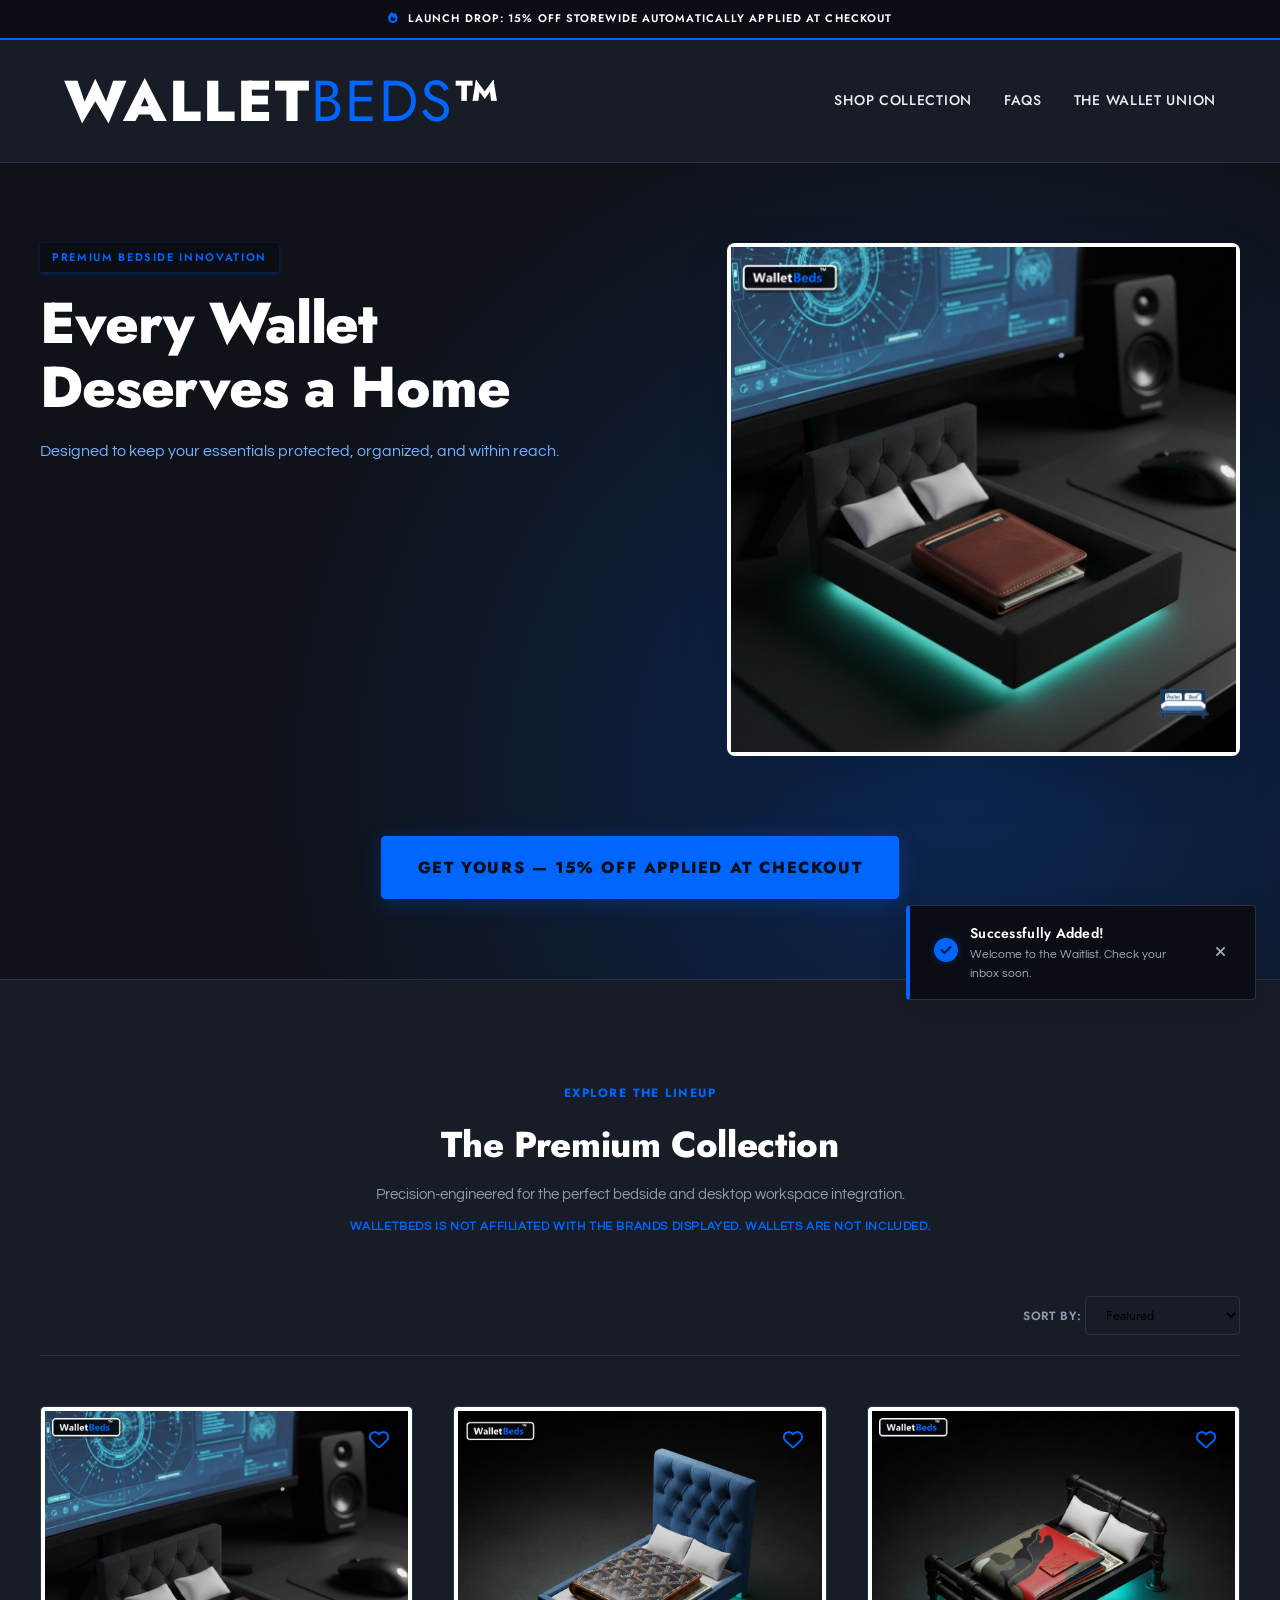
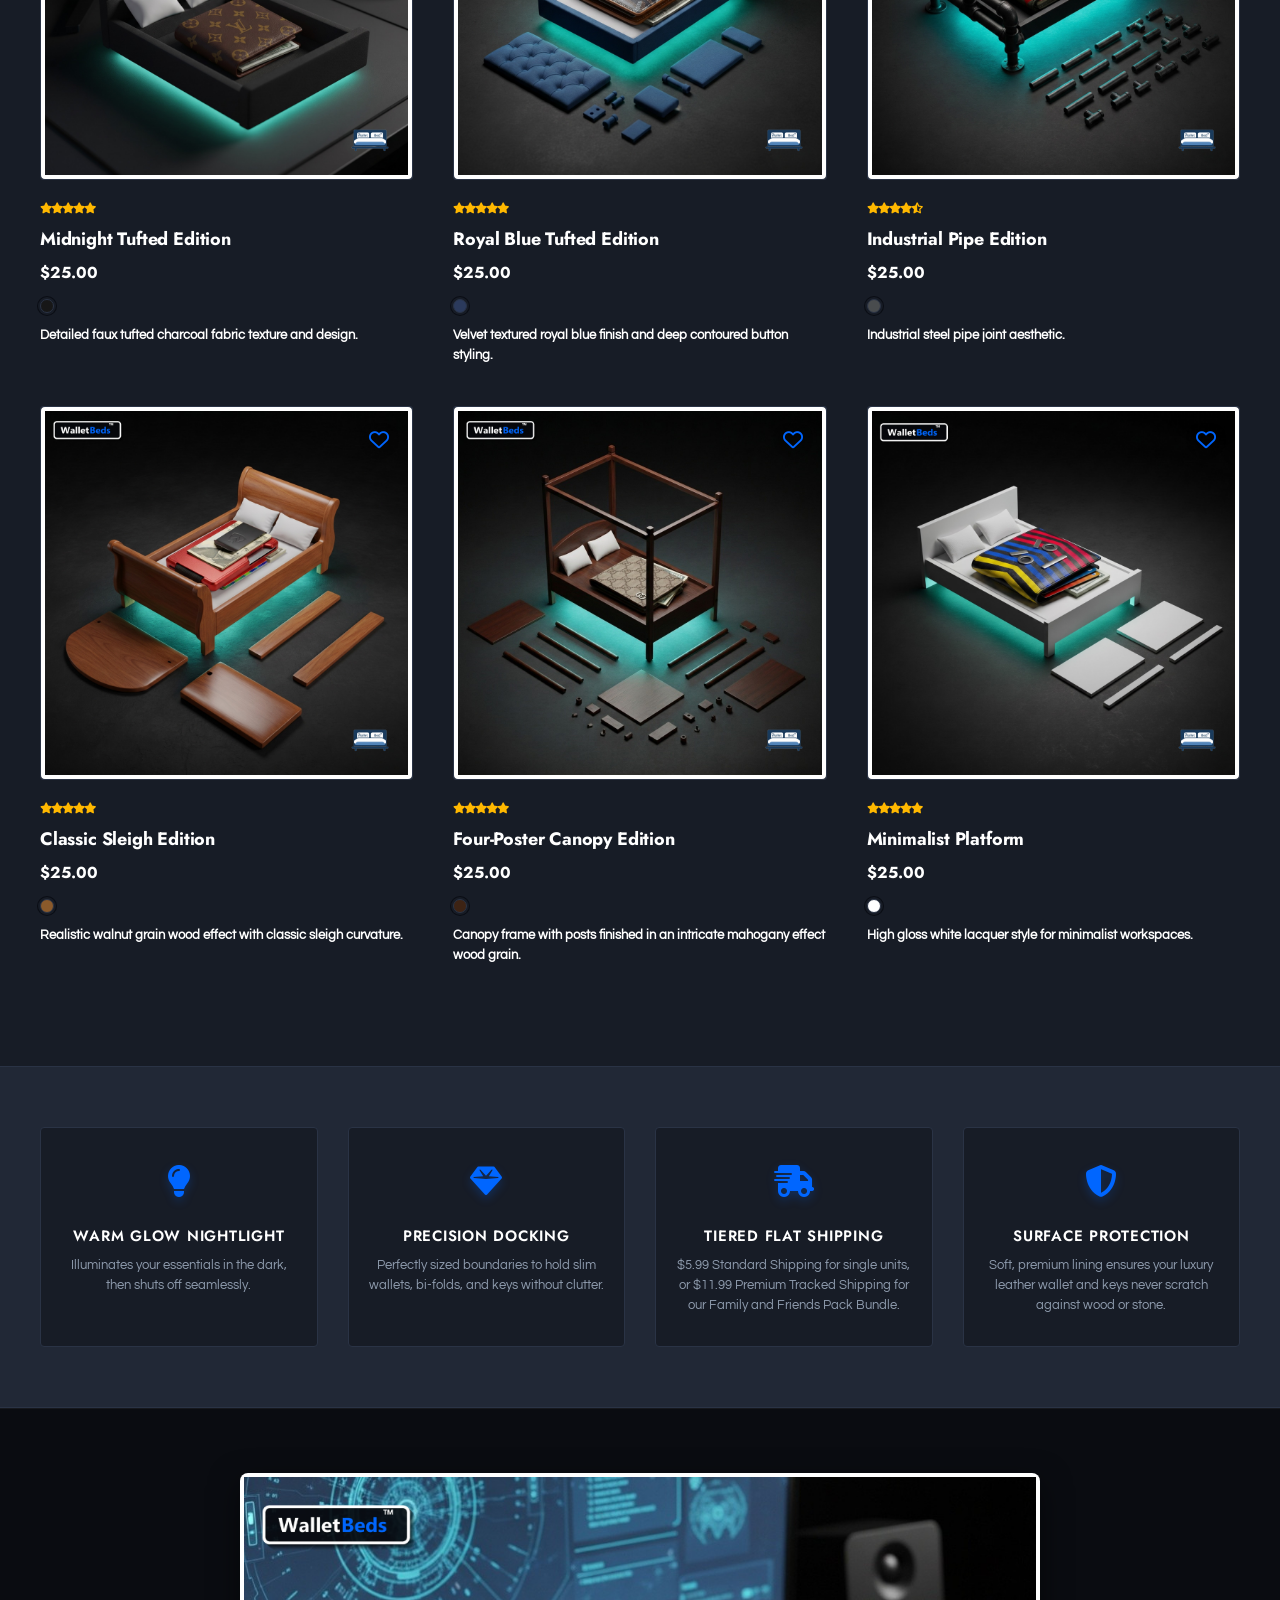
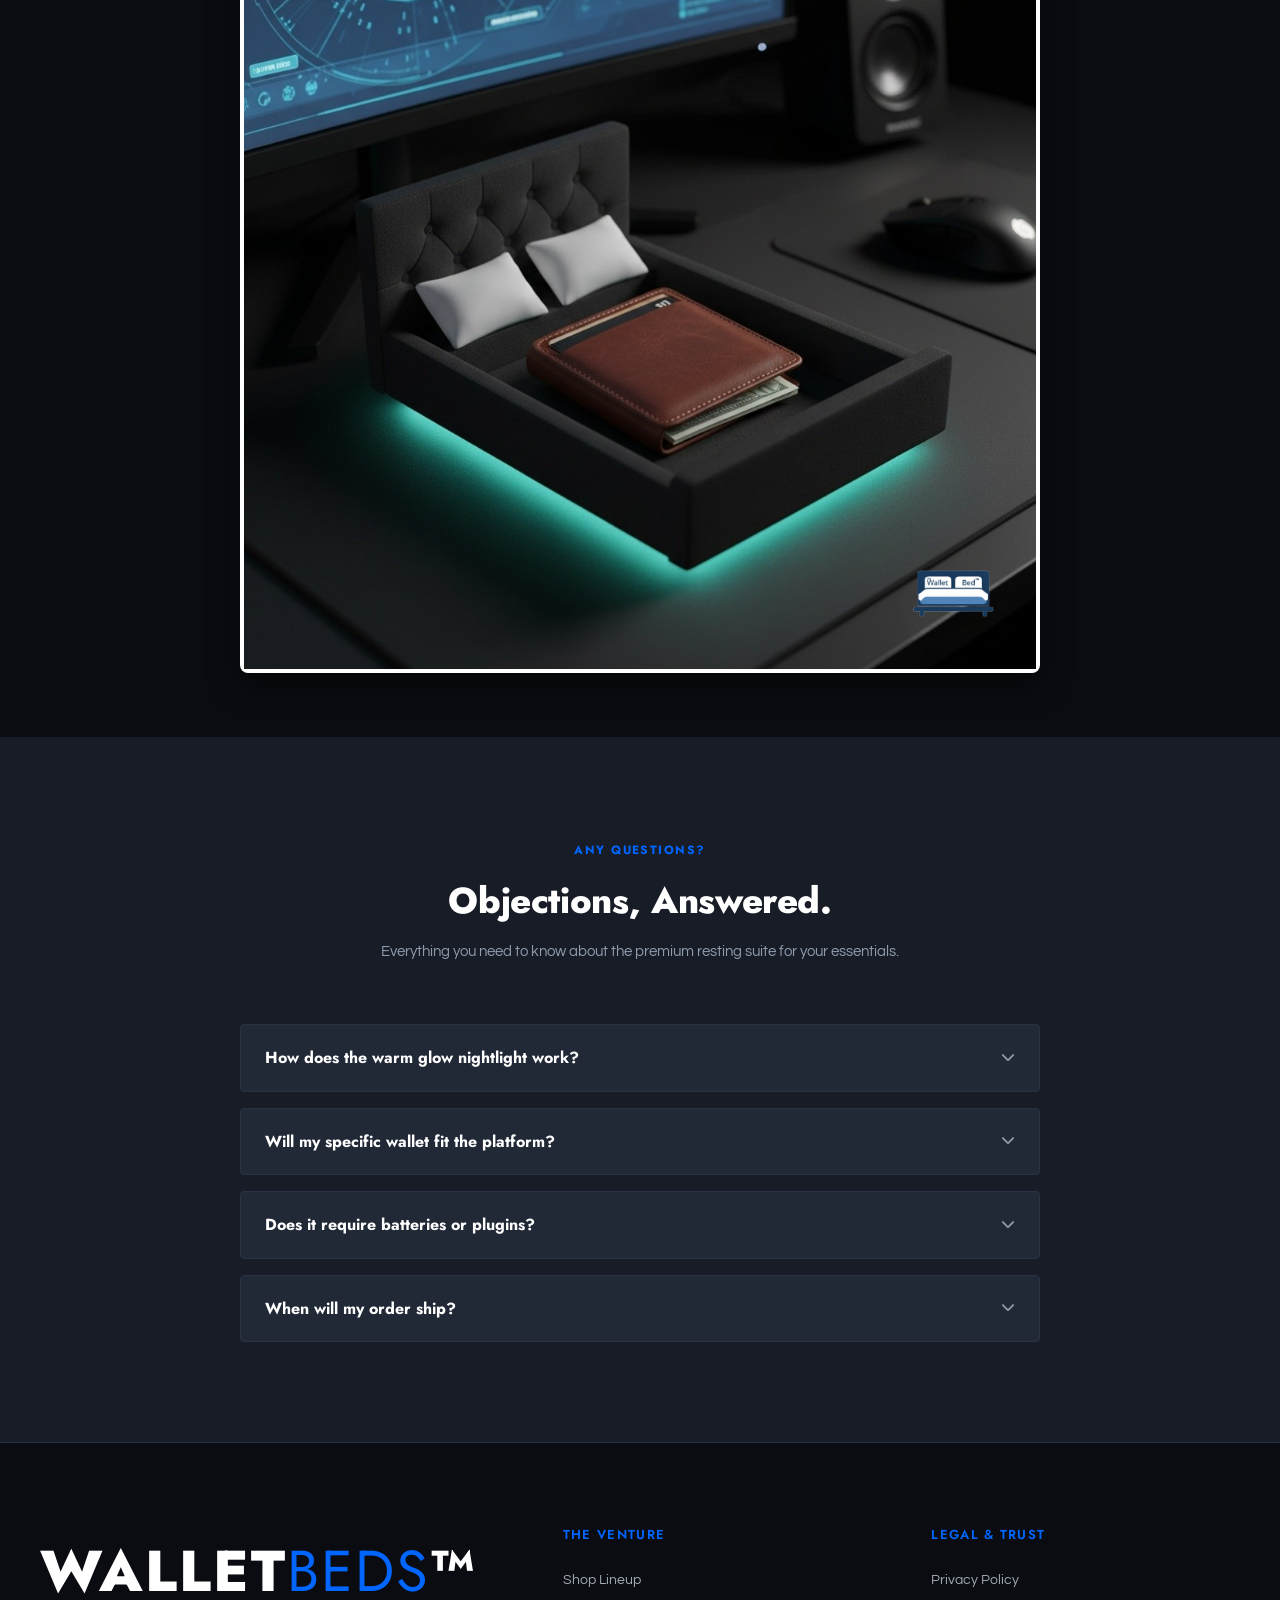
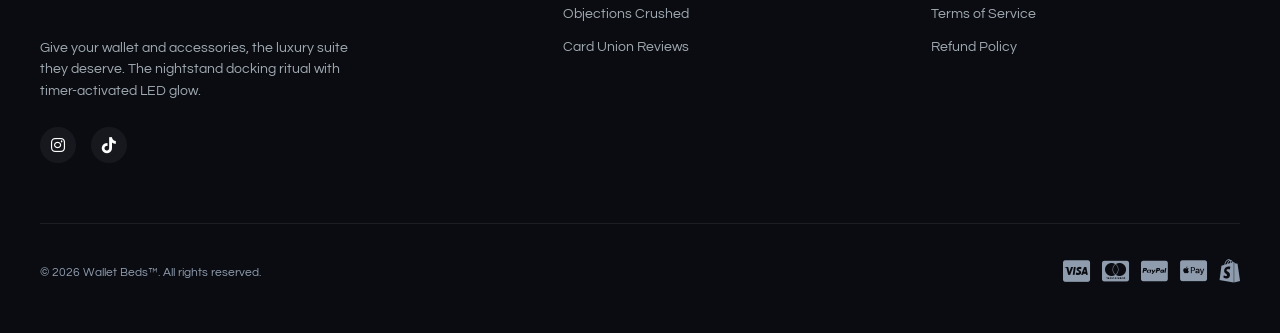
==== index.html @ f8a20d5a "Fix bottom slider doubling issue on mobile by removing inline styles" ====
<!DOCTYPE html>
<html lang="en">
<head>
    <meta charset="UTF-8">
    <meta name="viewport" content="width=device-width, initial-scale=1.0">
    <title>Wallet Beds™ | Luxury Rest for Your Essentials</title>
    <meta name="description" content="The world's first luxury suite designed specifically for your pocket wallet and keys. Complete with an automated nightlight. Stop letting your wallet end up on bare nightstands, left in the car, or buried in a workout bag.">
    
    <!-- 🔍 Google Search Console & Merchant Center Domain Verification -->
    <meta name="google-site-verification" content="3b1ClJhIWYF08k-95NeBle9iybrzLvOf4Wx1Nazz5Lw" />
    
    <!-- Premium Google Fonts for E-Commerce Authority -->
    <link rel="preconnect" href="https://fonts.googleapis.com">
    <link rel="preconnect" href="https://fonts.gstatic.com" crossorigin>
    <link href="https://fonts.googleapis.com/css2?family=Jost:wght@300;400;500;600;700;800&family=Questrial&display=swap" rel="stylesheet">
    
    <!-- FontAwesome for Premium Icons -->
    <link rel="stylesheet" href="https://cdnjs.cloudflare.com/ajax/libs/font-awesome/6.4.0/css/all.min.css">
    
    <!-- Master Stylesheet -->
    <link rel="stylesheet" href="style.css">
</head>
<body>

    <!-- 🚀 E-Commerce Announcement Bar -->
    <div class="announcement-bar">
        <div class="announcement-slider">
            <span class="announcement-item"><i class="fa-solid fa-fire"></i> LAUNCH DROP: 15% OFF STOREWIDE AUTOMATICALLY APPLIED AT CHECKOUT</span>
        </div>
    </div>

    <!-- 🛏️ Shopify-Style Header -->
    <header class="pageheader">
        <div class="header-container">
            <a href="#" class="logo">Wallet<span>Beds</span>™</a>
            
            <nav class="navigation">
                <a href="#collection" class="nav-link">Shop Collection</a>
                <a href="#faq" class="nav-link">FAQs</a>
                <a href="#reviews" class="nav-link">The Wallet Union</a>
            </nav>
        </div>
    </header>

    <main>
        <!-- ⚡ High-Converting Split Hero Section -->
        <section class="hero" id="waitlist-hero">
            <div class="hero-container">
                <!-- Block 1: Title & Subtitle -->
                <div class="hero-text-content">
                    <span class="hero-tag">Premium Bedside Innovation</span>
                    <h1>Every Wallet<br>Deserves a Home</h1>
                    <p class="subtitle">
                        Designed to keep your essentials protected, organized, and within reach.
                    </p>
                </div>
                
                <!-- Block 2: Hero Visual (Bed Image) -->
                <div class="hero-visual">
                    <div class="hero-image-wrapper hero-slider" id="heroSlider">
                        <img src="images/WalletBedHeroClean.png" alt="Wallet Bed Lifestyle" class="hero-main-img hero-slide active">
                        <img src="images/WalletBedHeroImageInfoGraphicv3.png" alt="Wallet Bed Features Infographic" class="hero-main-img hero-slide">

                        <div class="hero-glow-overlay"></div>
                    </div>
                </div>
                
                <!-- Block 3: Hero CTA Button -->
                <div class="hero-cta-wrapper" style="grid-column: 1 / -1; display: flex; justify-content: center; margin-top: 20px; z-index: 5;">
                    <a href="#collection" class="btn-hero-cta" style="background-color: var(--brand-teal); color: var(--brand-navy); font-family: var(--font-heading); font-size: 16px; font-weight: 800; text-transform: uppercase; letter-spacing: 0.1em; padding: 18px 36px; border-radius: 4px; text-decoration: none; border: 1px solid var(--brand-teal); box-shadow: 0 4px 20px var(--brand-teal-glow); transition: all 0.3s ease; text-align: center;">Get Yours — 15% Off Applied At Checkout</a>
                </div>
            </div>
        </section>

        <!-- 🏷️ Collection Filter & Heading Section -->
        <section class="collection-section" id="collection">
            <div class="container">
                <div class="section-heading">
                    <span class="pre-heading">Explore the Lineup</span>
                    <h2>The Premium Collection</h2>
                    <p class="section-subtext">Precision-engineered for the perfect bedside and desktop workspace integration.</p>
                    <p class="section-subtext" style="color: var(--brand-teal); font-weight: 600; margin-top: 10px; font-size: 12px; letter-spacing: 0.05em; text-transform: uppercase;">
                        WalletBeds is not affiliated with the Brands Displayed. Wallets are not included.
                    </p>
                </div>
                
                <!-- Category Filter Bar (E-Commerce Standard) -->
                <div class="filter-bar">
                    <div class="sort-group">
                        <span class="sort-label">Sort By:</span>
                        <select class="sort-select">
                            <option value="featured">Featured</option>
                            <option value="price-asc">Price: Low to High</option>
                            <option value="rating">Best Selling</option>
                        </select>
                    </div>
                </div>

                <!-- 🛒 Shopify Product Cards Grid -->
                <div class="product-grid">
                    
                    <!-- 1. Midnight Tufted Edition -->
                    <div class="product-card" data-category="fabric">
                        <div class="card-media">
                            <button class="wishlist-btn" aria-label="Add to wishlist">
                                <i class="fa-regular fa-heart"></i>
                            </button>
                            <img src="images/WalletBedMidnightTuftedEdition.png" alt="Midnight Tufted Edition Wallet Bed" class="product-img product-img-primary">
                            <img src="images/WalletBedMidnightTuftedEdition.png" alt="Midnight Tufted Edition Wallet Bed" class="product-img product-img-secondary">
                        </div>
                        <div class="card-info">
                            <div class="review-stars">
                                <span class="stars-gold"><i class="fa-solid fa-star"></i><i class="fa-solid fa-star"></i><i class="fa-solid fa-star"></i><i class="fa-solid fa-star"></i><i class="fa-solid fa-star"></i></span>
                            </div>
                            <h3>Midnight Tufted Edition</h3>
                            <div class="card-pricing">
                                <span class="current-price">$25.00</span>
                            </div>
                            <!-- Swatches -->
                            <div class="card-swatches">
                                <span class="swatch sw-black active" title="Midnight Black"></span>
                            </div>
                            <p class="card-description">Detailed faux tufted charcoal fabric texture and design.</p>
                        </div>
                    </div>

                    <!-- 2. Royal Blue Tufted Edition -->
                    <div class="product-card" data-category="fabric">
                        <div class="card-media">
                            <button class="wishlist-btn" aria-label="Add to wishlist">
                                <i class="fa-regular fa-heart"></i>
                            </button>
                            <img src="images/WalletBedRoyalBlueTufted.png" alt="Royal Blue Tufted Edition Wallet Bed" class="product-img product-img-primary">
                            <img src="images/WalletBedRoyalBlueTufted.png" alt="Royal Blue Tufted Edition Wallet Bed" class="product-img product-img-secondary">
                        </div>
                        <div class="card-info">
                            <div class="review-stars">
                                <span class="stars-gold"><i class="fa-solid fa-star"></i><i class="fa-solid fa-star"></i><i class="fa-solid fa-star"></i><i class="fa-solid fa-star"></i><i class="fa-solid fa-star"></i></span>
                            </div>
                            <h3>Royal Blue Tufted Edition</h3>
                            <div class="card-pricing">
                                <span class="current-price">$25.00</span>
                            </div>
                            <!-- Swatches -->
                            <div class="card-swatches">
                                <span class="swatch sw-blue active" title="Royal Blue"></span>
                            </div>
                            <p class="card-description">Velvet textured royal blue finish and deep contoured button styling.</p>
                        </div>
                    </div>

                    <!-- 3. Industrial Pipe Edition -->
                    <div class="product-card" data-category="metal">
                        <div class="card-media">
                            <button class="wishlist-btn" aria-label="Add to wishlist">
                                <i class="fa-regular fa-heart"></i>
                            </button>
                            <img src="images/WalletBedIndustrialPipeEdition.png" alt="Industrial Pipe Edition Wallet Bed" class="product-img product-img-primary">
                            <img src="images/WalletBedIndustrialPipeEdition.png" alt="Industrial Pipe Edition Wallet Bed" class="product-img product-img-secondary">
                        </div>
                        <div class="card-info">
                            <div class="review-stars">
                                <span class="stars-gold"><i class="fa-solid fa-star"></i><i class="fa-solid fa-star"></i><i class="fa-solid fa-star"></i><i class="fa-solid fa-star"></i><i class="fa-solid fa-star-half-stroke"></i></span>
                            </div>
                            <h3>Industrial Pipe Edition</h3>
                            <div class="card-pricing">
                                <span class="current-price">$25.00</span>
                            </div>
                            <!-- Swatches -->
                            <div class="card-swatches">
                                <span class="swatch sw-steel active" title="Matte Black Steel"></span>
                            </div>
                            <p class="card-description">Industrial steel pipe joint aesthetic.</p>
                        </div>
                    </div>

                    <!-- 4. Classic Sleigh Edition -->
                    <div class="product-card" data-category="wood">
                        <div class="card-media">
                            <button class="wishlist-btn" aria-label="Add to wishlist">
                                <i class="fa-regular fa-heart"></i>
                            </button>
                            <img src="images/WalletBedClassicSleighEdition.png" alt="Classic Sleigh Edition Wallet Bed" class="product-img product-img-primary">
                            <img src="images/WalletBedClassicSleighEdition.png" alt="Classic Sleigh Edition Wallet Bed" class="product-img product-img-secondary">
                        </div>
                        <div class="card-info">
                            <div class="review-stars">
                                <span class="stars-gold"><i class="fa-solid fa-star"></i><i class="fa-solid fa-star"></i><i class="fa-solid fa-star"></i><i class="fa-solid fa-star"></i><i class="fa-solid fa-star"></i></span>
                            </div>
                            <h3>Classic Sleigh Edition</h3>
                            <div class="card-pricing">
                                <span class="current-price">$25.00</span>
                            </div>
                            <!-- Swatches -->
                            <div class="card-swatches">
                                <span class="swatch sw-walnut active" title="Walnut Grain"></span>
                            </div>
                            <p class="card-description">Realistic walnut grain wood effect with classic sleigh curvature.</p>
                        </div>
                    </div>

                    <!-- 5. Four-Poster Canopy Edition -->
                    <div class="product-card" data-category="wood">
                        <div class="card-media">
                            <button class="wishlist-btn" aria-label="Add to wishlist">
                                <i class="fa-regular fa-heart"></i>
                            </button>
                            <img src="images/WalletBedFourPosterCanopy.png" alt="Four-Poster Canopy Edition Wallet Bed" class="product-img product-img-primary">
                            <img src="images/WalletBedFourPosterCanopy.png" alt="Four-Poster Canopy Edition Wallet Bed" class="product-img product-img-secondary">
                        </div>
                        <div class="card-info">
                            <div class="review-stars">
                                <span class="stars-gold"><i class="fa-solid fa-star"></i><i class="fa-solid fa-star"></i><i class="fa-solid fa-star"></i><i class="fa-solid fa-star"></i><i class="fa-solid fa-star"></i></span>
                            </div>
                            <h3>Four-Poster Canopy Edition</h3>
                            <div class="card-pricing">
                                <span class="current-price">$25.00</span>
                            </div>
                            <!-- Swatches -->
                            <div class="card-swatches">
                                <span class="swatch sw-espresso active" title="Dark Espresso"></span>
                            </div>
                            <p class="card-description">Canopy frame with posts finished in an intricate mahogany effect wood grain.</p>
                        </div>
                    </div>

                    <!-- 6. Minimalist Platform (White Bed) -->
                    <div class="product-card" data-category="wood">
                        <div class="card-media">
                            <button class="wishlist-btn" aria-label="Add to wishlist">
                                <i class="fa-regular fa-heart"></i>
                            </button>
                            <img src="images/WalletBedMinimalistPlatform.png" alt="Minimalist Platform Wallet Bed" class="product-img product-img-primary">
                            <img src="images/WalletBedMinimalistPlatform.png" alt="Minimalist Platform Wallet Bed" class="product-img product-img-secondary">
                        </div>
                        <div class="card-info">
                            <div class="review-stars">
                                <span class="stars-gold"><i class="fa-solid fa-star"></i><i class="fa-solid fa-star"></i><i class="fa-solid fa-star"></i><i class="fa-solid fa-star"></i><i class="fa-solid fa-star"></i></span>
                            </div>
                            <h3>Minimalist Platform</h3>
                            <div class="card-pricing">
                                <span class="current-price">$25.00</span>
                            </div>
                            <!-- Swatches -->
                            <div class="card-swatches">
                                <span class="swatch sw-white active" title="Minimalist White"></span>
                            </div>
                            <p class="card-description">High gloss white lacquer style for minimalist workspaces.</p>
                        </div>
                    </div>

                </div>
            </div>
        </section>

        <!-- 🛡️ E-Commerce Trust Badges Row -->
        <section class="trust-section">
            <div class="container trust-container">
                <div class="trust-card">
                    <div class="trust-icon"><i class="fa-solid fa-lightbulb"></i></div>
                    <h4>Warm Glow Nightlight</h4>
                    <p>Illuminates your essentials in the dark, then shuts off seamlessly.</p>
                </div>
                <div class="trust-card">
                    <div class="trust-icon"><i class="fa-solid fa-gem"></i></div>
                    <h4>Precision Docking</h4>
                    <p>Perfectly sized boundaries to hold slim wallets, bi-folds, and keys without clutter.</p>
                </div>
                <div class="trust-card">
                    <div class="trust-icon"><i class="fa-solid fa-truck-fast"></i></div>
                    <h4>Tiered Flat Shipping</h4>
                    <p>$5.99 Standard Shipping for single units, or $11.99 Premium Tracked Shipping for our Family and Friends Pack Bundle.</p>
                </div>
                <div class="trust-card">
                    <div class="trust-icon"><i class="fa-solid fa-shield-halved"></i></div>
                    <h4>Surface Protection</h4>
                    <p>Soft, premium lining ensures your luxury leather wallet and keys never scratch against wood or stone.</p>
                </div>
            </div>
        </section>


        <!-- ❓ Infographic Reminder Visual -->
        <section class="infographic-reminder-section" style="padding: 4rem 0; background-color: var(--bg-dark); border-top: 1px solid rgba(255,255,255,0.05);">
            <div class="container" style="text-align: center;">
                <div class="hero-image-wrapper hero-slider" style="max-width: 800px; margin: 0 auto; border-radius: 8px; box-shadow: 0 10px 30px rgba(0,0,0,0.5);">
                    <img src="images/WalletBedHeroClean.png" alt="Wallet Bed Lifestyle Photo" class="hero-main-img hero-slide active">
                    <img src="images/WalletBedHeroImageInfoGraphicv3.png" alt="Wallet Bed Features Summary" class="hero-main-img hero-slide">
                </div>
            </div>
        </section>

        <!-- ❓ Objection-Crushing FAQ Section -->
        <section class="faq-section" id="faq">
            <div class="container faq-container">
                <div class="section-heading">
                    <span class="pre-heading">Any Questions?</span>
                    <h2>Objections, Answered.</h2>
                    <p class="section-subtext">Everything you need to know about the premium resting suite for your essentials.</p>
                </div>
                
                <div class="faq-accordion">
                    
                    <div class="accordion-item">
                        <div class="accordion-header">
                            <h3>How does the warm glow nightlight work?</h3>
                            <span class="icon-toggle"><i class="fa-solid fa-chevron-down"></i></span>
                        </div>
                        <div class="accordion-content">
                            <p>
                                The WalletBed features a built-in timer-activated nightlight. It gently illuminates your essentials in the dark, providing a soft bedside glow during your evening routine, and then shuts off seamlessly.
                            </p>
                        </div>
                    </div>

                    <div class="accordion-item">
                        <div class="accordion-header">
                            <h3>Will my specific wallet fit the platform?</h3>
                            <span class="icon-toggle"><i class="fa-solid fa-chevron-down"></i></span>
                        </div>
                        <div class="accordion-content">
                            <p>
                                Absolutely. The Wallet Bed™ is precision-contoured and optimized to seamlessly accommodate all standard bi-fold and tri-fold wallets, keeping your cards securely framed and accessible while maintaining a sleek, luxury bedroom aesthetic on your nightstand.
                            </p>
                        </div>
                    </div>

                    <div class="accordion-item">
                        <div class="accordion-header">
                            <h3>Does it require batteries or plugins?</h3>
                            <span class="icon-toggle"><i class="fa-solid fa-chevron-down"></i></span>
                        </div>
                        <div class="accordion-content">
                            <p>
                                The base model features a bottom-drop hollow cavity housing a coin-cell battery or rechargeable battery module, eliminating ugly wires on your nightstand. It is highly optimized for clean bedside and workspace placement.
                            </p>
                        </div>
                    </div>

                    <div class="accordion-item">
                        <div class="accordion-header">
                            <h3>When will my order ship?</h3>
                            <span class="icon-toggle"><i class="fa-solid fa-chevron-down"></i></span>
                        </div>
                        <div class="accordion-content">
                            <p>
                                We are currently completing design and prototyping phases. Orders will ship according to standard flat-rate checkout shipping methods ($5.99 Standard Shipping for single units, or $11.99 Premium Tracked Shipping for our Family and Friends Pack Bundle).
                            </p>
                        </div>
                    </div>

                </div>
            </div>
        </section>
    </main>

    <!-- 📥 High-Converting FormSpark Waitlist Modal Popup -->
    <!-- 📥 Premium Dynamic Product Detail & Waitlist Modal -->
    <div class="waitlist-modal" id="waitlistModal">
        <div class="modal-overlay"></div>
        <div class="modal-body modal-quick-shop">
            <button class="close-modal-btn" aria-label="Close modal"><i class="fa-solid fa-xmark"></i></button>
            
            <div class="modal-grid">
                <!-- Left Column: Gallery -->
                <div class="modal-gallery-col">
                    <div class="modal-main-image-wrapper" style="position: relative;">
                        <img src="images/WalletBedMidnightTuftedEdition.png" alt="Product view" id="modalMainImg" class="modal-main-img" style="cursor: pointer;">
                        <div class="image-click-hint" style="position: absolute; bottom: 15px; left: 50%; transform: translateX(-50%); background: rgba(10, 22, 40, 0.9); color: #fff; font-size: 11px; font-weight: 600; text-transform: uppercase; letter-spacing: 1px; padding: 6px 12px; border-radius: 20px; border: 1px solid var(--brand-teal); pointer-events: none; backdrop-filter: blur(4px); box-shadow: 0 4px 15px rgba(0, 102, 255, 0.2); transition: all 0.3s ease;">
                            <i class="fa-solid fa-bed" style="margin-right: 5px; color: var(--brand-teal);"></i> Click to Customize Bedding
                        </div>
                    </div>
                </div>
                
                <!-- Right Column: Info & Setup -->
                <div class="modal-info-col">
                    <div class="modal-product-header">
                        <div class="modal-stars">
                            <span class="stars-gold"><i class="fa-solid fa-star"></i><i class="fa-solid fa-star"></i><i class="fa-solid fa-star"></i><i class="fa-solid fa-star"></i><i class="fa-solid fa-star"></i></span>
                            <span class="modal-reviews-count">(4.9/5)</span>
                        </div>
                        <h2 id="modalProductTitle">Midnight Tufted Edition</h2>
                        <div class="modal-pricing-row">
                            <span class="modal-price" id="modalPriceLabel">$25.00</span>
                            <span class="modal-price-discount">$49.00</span>
                            <span class="modal-badge-save">Save 59%</span>
                        </div>
                        <div class="modal-delivery-status">
                            <span class="delivery-available"><i class="fa-solid fa-circle-check"></i> Available now!</span>
                            <span class="delivery-separator">•</span>
                            <span class="delivery-shipping"><i class="fa-solid fa-truck"></i> Delivery: 9 to 16 days</span>
                        </div>
                    </div>


                    <!-- Package Size Selector -->
                    <div class="modal-package-section" style="border-top: 1px dashed var(--border-light); padding-top: 20px; margin-top: 10px;">
                        <label class="options-label" style="display: block; margin-bottom: 12px; font-family: var(--font-heading); font-size: 11px; font-weight: 700; text-transform: uppercase; letter-spacing: 0.05em; color: var(--text-muted);">Which Setup is Best For You?</label>
                        <div class="package-selector-list" style="display: flex; flex-direction: column; gap: 10px;">
                            <!-- Option 1: Single Unit -->
                            <label class="package-option-card" style="cursor: pointer; display: block; margin-bottom: 5px;">
                                <input type="radio" name="package_option" value="single" checked style="display: none;">
                                <div class="package-option-design" style="display: flex; align-items: center; gap: 12px; border: 1px solid var(--border-light); background-color: var(--bg-gray-subtle); padding: 12px 14px; border-radius: 6px; transition: var(--transition-smooth); user-select: none;">
                                    <div class="option-thumbnail-wrapper thumb-color-bare" style="width: 36px; height: 36px; border-radius: 50%; border: 1px solid var(--border-light); display: flex; align-items: center; justify-content: center; background-color: #11141a; color: var(--text-muted); font-size: 14px; flex-shrink: 0;">
                                        <i class="fa-solid fa-bed"></i>
                                    </div>
                                    <div class="option-info" style="flex: 1; display: flex; flex-direction: column; gap: 2px; text-align: left;">
                                        <span class="option-title" style="font-size: 13.5px; font-weight: 700; color: var(--text-primary);">Single WalletBed</span>
                                        <span class="option-desc" style="font-size: 11px; color: var(--text-muted); line-height: 1.3;">$5.99 Standard Shipping. Perfect bedside test.</span>
                                    </div>
                                    <span class="option-price" style="font-family: var(--font-heading); font-size: 14px; font-weight: 800; color: var(--text-white);">$21.25</span>
                                </div>
                            </label>

                            <!-- Option 2: 3-Pack Bundle -->
                            <label class="package-option-card" style="cursor: pointer; display: block;">
                                <input type="radio" name="package_option" value="bundle" style="display: none;">
                                <div class="package-option-design" style="display: flex; align-items: center; gap: 12px; border: 1px solid var(--border-light); background-color: var(--bg-gray-subtle); padding: 12px 14px; border-radius: 6px; transition: var(--transition-smooth); user-select: none; position: relative;">
                                    <div class="option-thumbnail-wrapper" style="width: 36px; height: 36px; border-radius: 50%; border: 1px solid var(--border-light); display: flex; align-items: center; justify-content: center; background-color: var(--brand-teal); color: var(--brand-navy); font-size: 14px; flex-shrink: 0;">
                                        <i class="fa-solid fa-cubes"></i>
                                    </div>
                                    <div class="option-info" style="flex: 1; display: flex; flex-direction: column; gap: 2px; text-align: left;">
                                        <span class="option-title" style="font-size: 13.5px; font-weight: 700; color: var(--text-primary);">Family and Friends Pack Bundle <span class="option-badge-free" style="background-color: var(--brand-teal); color: var(--brand-navy); font-size: 8px; font-weight: 800; text-transform: uppercase; padding: 2px 6px; border-radius: 2px; margin-left: 5px; letter-spacing: 0.05em; vertical-align: middle;">Best Value</span></span>
                                        <span class="option-desc" style="font-size: 11px; color: var(--text-muted); line-height: 1.3;">$11.99 Premium Tracked (UPS). Anchor your carry Bedside, Office, and Entryway.</span>
                                    </div>
                                    <span class="option-price" style="font-family: var(--font-heading); font-size: 14px; font-weight: 800; color: var(--text-white);">$60.56</span>
                                </div>
                            </label>
                        </div>
                    </div>


                    <!-- Custom Option Selector (Radio Buttons with Swatches/Thumbnails) -->
                    <div class="modal-options-section">
                        <label class="options-label">Select Bedding & Comforter Option:</label>
                        <div class="comforter-selector-list">
                            <!-- Option 1: No Comforter -->
                            <label class="comforter-option-card">
                                <input type="radio" name="comforter_option" value="no-comforter" checked>
                                <span class="option-custom-design">
                                    <span class="option-thumbnail-wrapper thumb-color-bare">
                                        <i class="fa-solid fa-bed"></i>
                                    </span>
                                    <span class="option-info">
                                        <span class="option-title">Premium Bed - No Comforter</span>
                                        <span class="option-badge-free">Included</span>
                                    </span>
                                    <span class="option-price-adjust">FREE</span>
                                </span>
                            </label>

                            <!-- Option 2: White Comforter -->
                            <label class="comforter-option-card">
                                <input type="radio" name="comforter_option" value="comforter-white">
                                <span class="option-custom-design">
                                    <span class="option-thumbnail-wrapper">
                                        <img src="images/comforter_option_white.jpg" alt="White Comforter View">
                                    </span>
                                    <span class="option-info">
                                        <span class="option-title">Premium Bedding - Comforter - White</span>
                                    </span>
                                    <span class="option-price-adjust">+$10.00</span>
                                </span>
                            </label>

                            <!-- Option 3: Gray Comforter -->
                            <label class="comforter-option-card">
                                <input type="radio" name="comforter_option" value="comforter-gray">
                                <span class="option-custom-design">
                                    <span class="option-thumbnail-wrapper">
                                        <img src="images/comforter_option_gray.jpg" alt="Gray Comforter View">
                                    </span>
                                    <span class="option-info">
                                        <span class="option-title">Premium Bedding - Comforter - Gray</span>
                                    </span>
                                    <span class="option-price-adjust">+$10.00</span>
                                </span>
                            </label>

                            <!-- Option 4: Black Comforter -->
                            <label class="comforter-option-card">
                                <input type="radio" name="comforter_option" value="comforter-black">
                                <span class="option-custom-design">
                                    <span class="option-thumbnail-wrapper">
                                        <img src="images/comforter_option_black.jpg" alt="Black Comforter View">
                                    </span>
                                    <span class="option-info">
                                        <span class="option-title">Premium Bedding - Comforter - Black</span>
                                    </span>
                                    <span class="option-price-adjust">+$10.00</span>
                                </span>
                            </label>

                            <!-- Option 5: Burgundy Comforter -->
                            <label class="comforter-option-card">
                                <input type="radio" name="comforter_option" value="comforter-burgundy">
                                <span class="option-custom-design">
                                    <span class="option-thumbnail-wrapper">
                                        <img src="images/comforter_option_burgundy.jpg" alt="Burgundy Comforter View">
                                    </span>
                                    <span class="option-info">
                                        <span class="option-title">Premium Bedding - Comforter - Burgundy</span>
                                    </span>
                                    <span class="option-price-adjust">+$10.00</span>
                                </span>
                            </label>
                        </div>
                    </div>

                    <!-- Email Waitlist Submission Form -->
                    <form action="https://submit-form.com/ss5F9ib9R" method="POST" class="waitlist-form modal-form" id="modalWaitlistForm">
                        <input type="checkbox" name="_honeypot" style="display:none" tabindex="-1" autocomplete="off" />
                        <input type="hidden" name="_redirect" value="https://thewalletbeds.pages.dev/?success=true" />
                        
                        <!-- Dynamically filled inputs -->
                        <input type="hidden" name="selected_product" id="selectedProductVal" value="Midnight Tufted Edition">
                        <input type="hidden" name="comforter_preference" id="selectedComforterVal" value="No Comforter">
                        <input type="hidden" name="total_price" id="selectedPriceVal" value="$25.00">

                        <div class="modal-checkout-actions">
                            <!-- Add to Cart Button -->
                            <button type="submit" class="btn-checkout-add-to-cart" id="modalAddToCartBtn">
                                <i class="fa-solid fa-cart-shopping"></i> Add to Cart — <span class="btn-price-label" id="modalAddToCartPrice">$25.00</span>
                            </button>
                            
                            <!-- Shop Pay Express Button -->
                            <button type="submit" class="btn-checkout-shop-pay" id="modalShopPayBtn">
                                Buy with <span class="shop-pay-logo"><i>shop</i><span>pay</span></span>
                            </button>
                            
                            <!-- More Payment Options -->
                            <div class="more-payment-options-container">
                                <a href="#" class="link-more-payment-options" id="modalMorePaymentsLink">More payment options</a>
                            </div>
                        </div>
                    </form>

                    <!-- Trust Checklist Badges (Shopify Style) -->
                    <div class="modal-trust-list">
                        <div class="trust-item">
                            <span class="trust-item-icon"><i class="fa-solid fa-truck-fast"></i></span>
                            <span class="trust-item-text">UPS Tracked Fast Shipping — Free Shipping On All Beds</span>
                        </div>
                        <div class="trust-item">
                            <span class="trust-item-icon"><i class="fa-solid fa-heart-circle-check"></i></span>
                            <span class="trust-item-text">Love It or Return It – 14 Day Return Policy</span>
                        </div>
                    </div>

                    <!-- Tabs Accordion (Description, Specs, Disclaimer) -->
                    <div class="modal-accordion-tabs">
                        <!-- Tab 1: Description -->
                        <div class="accordion-tab active">
                            <button type="button" class="tab-header">
                                <span>Description</span>
                                <i class="fa-solid fa-chevron-down"></i>
                            </button>
                            <div class="tab-content" id="modalTabDesc">
                                <p>Loading description...</p>
                            </div>
                        </div>

                        <!-- Tab 2: Specs -->
                        <div class="accordion-tab">
                            <button type="button" class="tab-header">
                                <span>Highlights & Material Specs</span>
                                <i class="fa-solid fa-chevron-down"></i>
                            </button>
                            <div class="tab-content" id="modalTabSpecs">
                                <ul class="specs-list" id="modalSpecsList">
                                    <li>Custom made frame and leather mattress included.</li>
                                </ul>
                            </div>
                        </div>

                        <!-- Tab 3: Legal Note -->
                        <div class="accordion-tab">
                            <button type="button" class="tab-header">
                                <span>Disclaimer & Notes</span>
                                <i class="fa-solid fa-chevron-down"></i>
                            </button>
                            <div class="tab-content">
                                <p class="disclaimer-text">
                                    <strong>Note: WALLETS ARE NOT INCLUDED.</strong><br>
                                    WalletBeds is not affiliated with the Brands Displayed.
                                </p>
                            </div>
                        </div>
                    </div>
                </div>
            </div>
        </div>
    </div>

    <!-- 💬 Waitlist Success Toast Notification -->
    <div class="toast-success" id="successToast">
        <div class="toast-content">
            <span class="toast-icon"><i class="fa-solid fa-circle-check"></i></span>
            <div class="toast-text">
                <h5>Successfully Added!</h5>
                <p>Welcome to the Waitlist. Check your inbox soon.</p>
            </div>
        </div>
        <button class="toast-close"><i class="fa-solid fa-xmark"></i></button>
    </div>

    <!-- 🗺️ Premium Footer -->
    <footer class="footer">
        <div class="footer-top">
            <div class="container footer-grid">
                <div class="footer-brand-col">
                    <a href="#" class="logo footer-logo">Wallet<span>Beds</span>™</a>
                    <p class="footer-bio">Give your wallet and accessories, the luxury suite they deserve. The nightstand docking ritual with timer-activated LED glow.</p>
                    <div class="socials">
                        <a href="https://instagram.com/walletbeds" target="_blank" class="social-link"><i class="fa-brands fa-instagram"></i></a>
                        <a href="https://tiktok.com/@walletbeds" target="_blank" class="social-link"><i class="fa-brands fa-tiktok"></i></a>
                    </div>
                </div>
                
                <div class="footer-links-col">
                    <h4>The Venture</h4>
                    <a href="#collection">Shop Lineup</a>
                    <a href="#faq">Objections Crushed</a>
                    <a href="#reviews">Card Union Reviews</a>
                </div>
                
                <div class="footer-links-col">
                    <h4>Legal & Trust</h4>
                    <a href="privacy-policy.html">Privacy Policy</a>
                    <a href="terms-of-service.html">Terms of Service</a>
                    <a href="refund-policy.html">Refund Policy</a>
                </div>
            </div>
        </div>
        
        <div class="footer-bottom">
            <div class="container footer-bottom-container">
                <p class="copyright">&copy; 2026 Wallet Beds™. All rights reserved.</p>
                <div class="payment-icons">
                    <span class="pay-icon"><i class="fa-brands fa-cc-visa"></i></span>
                    <span class="pay-icon"><i class="fa-brands fa-cc-mastercard"></i></span>
                    <span class="pay-icon"><i class="fa-brands fa-cc-paypal"></i></span>
                    <span class="pay-icon"><i class="fa-brands fa-cc-apple-pay"></i></span>
                    <span class="pay-icon"><i class="fa-brands fa-shopify"></i></span>
                </div>
            </div>
        </div>
    </footer>

    <!-- Script Behaviours -->
    <script src="script.js"></script>
</body>
</html>
---- style.css ----
/* ==========================================================================
   WALLET BEDS™ MASTER STYLE SYSTEM (E-COMMERCE REBUILD)
   Inspired by wristbuddys.com - Designed for High Conversion
   ========================================================================== */

/* 🎨 Design Tokens & Custom Variables */
:root {
    /* Premium Slate & Anodized Blue Palette (High-Converting Masculine Design) */
    --brand-navy: #0A0D14;                 /* Deep space blue-black for solid header/footer/announcements */
    --brand-teal: #0066FF;                 /* Electric Anodized Cobalt Blue (High-Converting Action Color) */
    --brand-teal-glow: rgba(0, 102, 255, 0.25); /* Electric neon blue underglow shadow */
    --brand-gold: #FFB800;                 /* Rich Amber Gold for trust elements and star ratings */
    
    /* E-Commerce Masculine Neutrals (Slate Gray & Titanium) */
    --bg-light: #0F1219;                   /* Deep Space Slate (Page base background) */
    --bg-white: #171C26;                   /* Brushed Slate Titanium (Cards and sections background) */
    --bg-dark: #0A0C11;                    /* Deep shadow base */
    --bg-gray-subtle: #212836;             /* Swatch and secondary hover backgrounds */
    --border-light: #2A3345;               /* Precision titanium-seam lines */
    --text-primary: #ECEFF2;               /* Brushed Silver (Primary headers and text) */
    --text-muted: #8F9CAE;                 /* Steel grey for secondary labels and specs */
    --text-white: #FFFFFF;                 /* High contrast pure white */
    
    /* Typography */
    --font-heading: 'Jost', sans-serif;
    --font-body: 'Questrial', 'Inter', sans-serif;
    
    /* Transitions */
    --transition-smooth: all 0.3s cubic-bezier(0.25, 0.8, 0.25, 1);
}

/* 📦 Core Reset */
* {
    margin: 0;
    padding: 0;
    box-sizing: border-box;
}

html {
    scroll-behavior: smooth;
}

body {
    font-family: var(--font-body);
    background-color: var(--bg-light);
    color: var(--text-primary);
    line-height: 1.6;
    -webkit-font-smoothing: antialiased;
    overflow-x: hidden;
}

/* 🚀 Announcement Bar */
.announcement-bar {
    background-color: var(--brand-navy);
    color: var(--text-white);
    padding: 10px 0;
    font-family: var(--font-heading);
    font-size: 11px;
    font-weight: 600;
    letter-spacing: 0.1em;
    text-transform: uppercase;
    text-align: center;
    border-bottom: 2px solid var(--brand-teal);
    position: relative;
    z-index: 1010;
}

.announcement-slider {
    display: flex;
    justify-content: center;
    gap: 30px;
    flex-wrap: wrap;
}

.announcement-item i {
    color: var(--brand-teal);
    margin-right: 5px;
}

/* 🛏️ Premium Header Navigation */
.pageheader {
    background-color: var(--bg-white);
    border-bottom: 1px solid var(--border-light);
    position: sticky;
    top: 0;
    z-index: 1000;
    box-shadow: 0 2px 10px rgba(0, 0, 0, 0.02);
}

.header-container {
    max-width: 1200px;
    margin: 0 auto;
    padding: 15px 24px;
    display: flex;
    justify-content: space-between;
    align-items: center;
}

.logo {
    font-family: var(--font-heading);
    font-weight: 800;
    font-size: clamp(2.5rem, 4.5vw, 4.2rem);
    color: var(--text-white);
    text-decoration: none;
    text-transform: uppercase;
    letter-spacing: 2px;
}

.logo span {
    color: var(--brand-teal);
    font-weight: 400;
}

.navigation {
    display: flex;
    gap: 32px;
}

.nav-link {
    color: var(--text-primary);
    text-decoration: none;
    font-family: var(--font-heading);
    font-size: 14px;
    font-weight: 500;
    text-transform: uppercase;
    letter-spacing: 0.05em;
    transition: var(--transition-smooth);
    position: relative;
}

.nav-link:after {
    content: '';
    position: absolute;
    width: 0;
    height: 2px;
    bottom: -6px;
    left: 0;
    background-color: var(--brand-teal);
    transition: var(--transition-smooth);
}

.nav-link:hover {
    color: var(--brand-teal);
}

.nav-link:hover:after {
    width: 100%;
}

/* General CTA Button */
.btn-cta {
    background-color: var(--brand-navy);
    color: var(--text-white);
    border: 1px solid var(--brand-navy);
    padding: 12px 28px;
    border-radius: 3px;
    font-family: var(--font-heading);
    font-size: 12px;
    font-weight: 600;
    text-transform: uppercase;
    letter-spacing: 0.08em;
    cursor: pointer;
    text-decoration: none;
    display: inline-block;
    transition: var(--transition-smooth);
    box-shadow: 0 4px 10px rgba(10, 22, 40, 0.15);
}

.btn-cta:hover {
    background-color: var(--brand-teal);
    border-color: var(--brand-teal);
    color: var(--brand-navy);
    transform: translateY(-2px);
    box-shadow: 0 6px 15px var(--brand-teal-glow);
}

.header-cta {
    padding: 8px 18px;
    font-size: 11px;
}

/* ⚡ Premium Split Hero Section */
.hero {
    padding: 80px 24px;
    background: radial-gradient(circle at 75% 75%, var(--brand-teal-glow) 0%, var(--bg-light) 60%);
    border-bottom: 1px solid var(--border-light);
}

.hero-container {
    max-width: 1200px;
    margin: 0 auto;
    display: grid;
    grid-template-columns: 1.1fr 0.9fr;
    gap: 60px;
    align-items: center;
}

.hero-text-content {
    grid-column: 1;
    grid-row: 1;
}

.hero-waitlist-box {
    grid-column: 1;
    grid-row: 2;
}

.hero-visual {
    grid-column: 2;
    grid-row: 1 / span 2;
}

.hero-tag {
    display: inline-block;
    background-color: var(--brand-navy);
    color: var(--brand-teal);
    font-family: var(--font-heading);
    font-size: 11px;
    font-weight: 600;
    text-transform: uppercase;
    letter-spacing: 0.15em;
    padding: 6px 12px;
    border-radius: 2px;
    margin-bottom: 20px;
    box-shadow: 0 2px 5px var(--brand-teal-glow);
}

.mobile-br {
    display: none;
}

.hero-text-content h1 {
    font-family: var(--font-heading);
    font-size: clamp(2.5rem, 4.5vw, 4.2rem);
    font-weight: 800;
    line-height: 1.1;
    color: var(--text-white);
    margin-bottom: 20px;
    letter-spacing: -0.02em;
}

.hero p.subtitle {
    font-size: 16px;
    color: #75B0FF; /* Brighter titanium cobalt blue for high contrast visibility */
    margin-bottom: 35px;
    max-width: 580px;
}

/* 📥 High-Converting Waitlist Form Block */
.hero-waitlist-box {
    background-color: var(--bg-white);
    border: 1px solid var(--border-light);
    border-radius: 6px;
    padding: 28px;
    box-shadow: 0 10px 30px rgba(0, 0, 0, 0.03);
    max-width: 500px;
}

.waitlist-box-header {
    font-family: var(--font-heading);
    font-weight: 700;
    font-size: 14px;
    color: var(--text-white);
    margin-bottom: 15px;
    display: flex;
    align-items: center;
    gap: 8px;
    text-transform: uppercase;
    letter-spacing: 0.05em;
}

.pulse-dot {
    width: 8px;
    height: 8px;
    background-color: var(--brand-teal);
    border-radius: 50%;
    display: inline-block;
    box-shadow: 0 0 0 0 rgba(0, 102, 255, 0.7);
    animation: pulse 1.8s infinite;
}

@keyframes pulse {
    0% {
        transform: scale(0.95);
        box-shadow: 0 0 0 0 rgba(0, 102, 255, 0.7);
    }
    70% {
        transform: scale(1);
        box-shadow: 0 0 0 6px rgba(0, 102, 255, 0);
    }
    100% {
        transform: scale(0.95);
        box-shadow: 0 0 0 0 rgba(0, 102, 255, 0);
    }
}

.waitlist-form .input-group {
    display: flex;
    gap: 8px;
}

.waitlist-form input[type="email"] {
    flex: 1;
    padding: 14px 18px;
    border: 1px solid var(--border-light);
    border-radius: 3px;
    font-family: var(--font-body);
    font-size: 14px;
    color: var(--text-primary);
    background-color: var(--bg-gray-subtle);
    outline: none;
    transition: var(--transition-smooth);
}

.waitlist-form input[type="email"]:focus {
    border-color: var(--brand-teal);
    background-color: var(--bg-white);
    box-shadow: 0 0 0 3px var(--brand-teal-glow);
}

.waitlist-form button {
    background-color: var(--brand-teal);
    color: var(--brand-navy);
    border: 1px solid var(--brand-teal);
    padding: 14px 24px;
    border-radius: 3px;
    font-family: var(--font-heading);
    font-size: 12px;
    font-weight: 700;
    text-transform: uppercase;
    letter-spacing: 0.08em;
    cursor: pointer;
    transition: var(--transition-smooth);
    box-shadow: 0 4px 12px var(--brand-teal-glow);
}

.waitlist-form button:hover {
    background-color: var(--bg-light);
    color: var(--brand-teal);
    transform: translateY(-1px);
    box-shadow: 0 6px 18px var(--brand-teal-glow);
}

.form-disclaimer {
    font-size: 11px;
    color: var(--text-muted);
    margin-top: 12px;
    display: flex;
    align-items: center;
    gap: 5px;
}

.form-disclaimer i {
    color: var(--brand-teal);
}

/* Hero Media Visual */
.hero-visual {
    position: relative;
}

.hero-image-wrapper {
    position: relative;
    border-radius: 8px;
    overflow: hidden;
    box-shadow: 0 20px 50px rgba(0,0,0,0.15);
    aspect-ratio: 1 / 1;
}

.hero-main-img {
    width: 100%;
    height: 100%;
    object-fit: cover;
    display: block;
    transition: transform 6s ease;
}

.hero-image-wrapper:hover .hero-main-img {
    transform: scale(1.05);
}

.hero-glow-overlay {
    position: absolute;
    bottom: 0;
    left: 0;
    width: 100%;
    height: 40%;
    background: linear-gradient(to top, var(--brand-teal-glow), transparent);
    pointer-events: none;
}

/* 🏷️ Collection Heading Section */
.collection-section {
    padding: 100px 24px;
    background-color: var(--bg-white);
    border-bottom: 1px solid var(--border-light);
}

.container {
    max-width: 1200px;
    margin: 0 auto;
    width: 100%;
}

.section-heading {
    text-align: center;
    margin-bottom: 60px;
}

.pre-heading {
    display: inline-block;
    color: var(--brand-teal);
    font-family: var(--font-heading);
    font-size: 12px;
    font-weight: 700;
    text-transform: uppercase;
    letter-spacing: 0.12em;
    margin-bottom: 12px;
}

.section-heading h2 {
    font-family: var(--font-heading);
    font-size: 36px;
    font-weight: 800;
    color: var(--text-white);
    letter-spacing: -0.01em;
}

.section-subtext {
    font-size: 15px;
    color: var(--text-muted);
    margin-top: 10px;
}

/* Category Filter Bar */
.filter-bar {
    display: flex;
    justify-content: flex-end; /* Aligns the sort selection to the far right on desktop */
    align-items: center;
    border-bottom: 1px solid var(--border-light);
    padding-bottom: 20px;
    margin-bottom: 50px;
}

.sort-label {
    font-family: var(--font-heading);
    font-size: 12px;
    font-weight: 600;
    text-transform: uppercase;
    letter-spacing: 0.05em;
    color: var(--text-muted);
}


.sort-select {
    padding: 8px 16px;
    border: 1px solid var(--border-light);
    border-radius: 4px;
    font-family: var(--font-heading);
    font-size: 13px;
    outline: none;
    cursor: pointer;
    transition: var(--transition-smooth);
    background-color: var(--bg-white);
}

.sort-select:focus {
    border-color: var(--brand-teal);
}

/* 🛒 Shopify Product Cards Grid */
.product-grid {
    display: grid;
    grid-template-columns: repeat(auto-fit, minmax(320px, 1fr));
    gap: 40px;
}

.product-card {
    background-color: var(--bg-white);
    transition: var(--transition-smooth);
    display: flex;
    flex-direction: column;
}

.card-media {
    position: relative;
    aspect-ratio: 1 / 1;
    overflow: hidden;
    border-radius: 3px;
    background-color: var(--bg-gray-subtle);
    border: 1px solid var(--border-light);
    margin-bottom: 20px;
}

/* 🔒 Premium Content Protection & Image Security */
img {
    -webkit-touch-callout: none !important; /* Disables long-press context menu on iOS/Android */
    -webkit-user-select: none !important;   /* Safari */
    -khtml-user-select: none !important;     /* Konqueror HTML */
    -moz-user-select: none !important;      /* Firefox */
    -ms-user-select: none !important;       /* Internet Explorer/Edge */
    user-select: none !important;           /* Disable text/image selection highlight */
    -webkit-user-drag: none !important;     /* Disables dragging to save in Chrome/Safari */
    user-drag: none !important;
}

.product-img {
    width: 100%;
    height: 100%;
    object-fit: cover;
    display: block;
    transition: transform 0.6s cubic-bezier(0.25, 0.8, 0.25, 1);
}

.product-img-primary {
    transition: opacity 0.4s ease-in-out, transform 0.6s cubic-bezier(0.25, 0.8, 0.25, 1);
}

.product-img-secondary {
    position: absolute;
    top: 0;
    left: 0;
    opacity: 0;
    pointer-events: none;
    transition: opacity 0.4s ease-in-out, transform 0.6s cubic-bezier(0.25, 0.8, 0.25, 1);
}

.product-img-secondary.modal-hidden {
    opacity: 0 !important;
    pointer-events: none !important;
}

.product-card:hover .product-img-primary {
    transform: scale(1.04);
}

.product-card:hover .product-img-secondary {
    opacity: 1;
    transform: scale(1.04);
    pointer-events: auto;
}

/* Elegant, Floating Circular Coming Soon Badge */
.coming-soon-badge-circle {
    position: absolute;
    top: 15px;
    left: 15px;
    width: 60px;
    height: 60px;
    background-color: rgba(10, 22, 40, 0.85);
    color: var(--text-white);
    border: 1.5px solid var(--brand-teal);
    border-radius: 50%;
    display: flex;
    align-items: center;
    justify-content: center;
    text-align: center;
    z-index: 10;
    backdrop-filter: blur(4px);
    box-shadow: 0 4px 15px var(--brand-teal-glow);
    animation: badgeFloat 4s ease-in-out infinite;
}

.coming-soon-badge-circle span {
    font-family: var(--font-heading);
    font-size: 8px;
    font-weight: 700;
    text-transform: uppercase;
    letter-spacing: 0.15em;
    line-height: 1.3;
}

@keyframes badgeFloat {
    0%, 100% { transform: translateY(0); }
    50% { transform: translateY(-4px); }
}

/* Quick Notify Button (Statically sitting below description) */
.quick-notify-btn {
    position: static;
    width: 100%;
    background-color: var(--brand-navy);
    color: var(--text-white);
    border: 1px solid var(--border-light);
    padding: 14px;
    font-family: var(--font-heading);
    font-size: 12px;
    font-weight: 600;
    text-transform: uppercase;
    letter-spacing: 0.1em;
    cursor: pointer;
    transition: all 0.3s cubic-bezier(0.25, 0.8, 0.25, 1);
    opacity: 1;
    z-index: 15;
    display: flex;
    align-items: center;
    justify-content: center;
    gap: 8px;
    margin-top: 20px;
    border-radius: 4px;
}

.quick-notify-btn:hover {
    background-color: var(--brand-teal);
    color: var(--brand-navy);
    border-color: var(--brand-teal);
    box-shadow: 0 4px 15px var(--brand-teal-glow);
}

/* Product Info */
.card-info {
    text-align: left;
}

.review-stars {
    display: flex;
    align-items: center;
    gap: 8px;
    margin-bottom: 8px;
}

.stars-gold i {
    color: var(--brand-gold);
}
.stars-gold {
    font-size: 11px;
    letter-spacing: -1px;
}

.review-count {
    font-size: 12px;
    color: var(--text-muted);
}

.card-info h3 {
    font-family: var(--font-heading);
    font-size: 18px;
    font-weight: 700;
    color: var(--text-white);
    margin-bottom: 6px;
    letter-spacing: -0.01em;
}

.card-pricing {
    margin-bottom: 12px;
}

.current-price {
    font-family: var(--font-heading);
    font-size: 16px;
    font-weight: 700;
    color: var(--text-white);
}

.sold-out-badge {
    display: inline-block;
    font-size: 11px;
    font-weight: 600;
    text-transform: uppercase;
    letter-spacing: 0.05em;
    padding: 2px 8px;
    border-radius: 4px;
    margin-left: 8px;
    background-color: rgba(239, 68, 68, 0.12);
    color: #ff5c5c;
    border: 1px solid rgba(239, 68, 68, 0.25);
    vertical-align: middle;
}

/* Color Swatches Styles */
.card-swatches {
    display: flex;
    gap: 8px;
    margin-bottom: 12px;
}

.swatch {
    width: 14px;
    height: 14px;
    border-radius: 50%;
    border: 1px solid var(--border-light);
    cursor: pointer;
    position: relative;
    transition: var(--transition-smooth);
}

.swatch:hover, .swatch.active {
    box-shadow: 0 0 0 2px var(--bg-white), 0 0 0 3px var(--brand-navy);
}

.sw-black { background-color: #171717; }
.sw-blue { background-color: #2b3a5c; }
.sw-steel { background-color: #494c4e; }
.sw-walnut { background-color: #8B5A2B; }
.sw-espresso { background-color: #3D2314; }
.sw-white { background-color: #ffffff; }

.card-description {
    font-size: 13px;
    color: var(--text-white);
    font-weight: 600;
}

/* 🛡️ E-Commerce Trust Badges Section */
.trust-section {
    padding: 60px 24px;
    background-color: var(--bg-gray-subtle);
    border-bottom: 1px solid var(--border-light);
}

.trust-container {
    max-width: 1200px;
    margin: 0 auto;
    display: grid;
    grid-template-columns: repeat(auto-fit, minmax(240px, 1fr));
    gap: 30px;
}

.trust-card {
    text-align: center;
    background-color: var(--bg-white);
    padding: 30px 20px;
    border-radius: 4px;
    border: 1px solid var(--border-light);
    transition: var(--transition-smooth);
}

.trust-card:hover {
    transform: translateY(-4px);
    box-shadow: 0 10px 20px rgba(0,0,0,0.02);
}

.trust-icon {
    font-size: 32px;
    color: var(--brand-teal);
    margin-bottom: 15px;
    text-shadow: 0 4px 10px var(--brand-teal-glow);
}

.trust-card h4 {
    font-family: var(--font-heading);
    font-size: 15px;
    font-weight: 600;
    text-transform: uppercase;
    letter-spacing: 0.05em;
    color: var(--text-white);
    margin-bottom: 8px;
}

.trust-card p {
    font-size: 12.5px;
    color: var(--text-muted);
}


/* 🎭 Humorous "Wallet Union" Customer Reviews Section */
.reviews-section {
    padding: 100px 24px;
    background-color: var(--bg-gray-subtle);
    border-bottom: 1px solid var(--border-light);
}

.reviews-grid {
    display: grid;
    grid-template-columns: repeat(auto-fit, minmax(320px, 1fr));
    gap: 30px;
    max-width: 1200px;
    margin: 0 auto;
}

.review-card {
    background-color: var(--bg-white);
    border: 1px solid var(--border-light);
    border-radius: 4px;
    padding: 30px;
    transition: var(--transition-smooth);
}

.review-card:hover {
    box-shadow: 0 10px 20px rgba(0,0,0,0.02);
}

.rev-header {
    display: flex;
    justify-content: space-between;
    align-items: flex-start;
    border-bottom: 1px solid var(--border-light);
    padding-bottom: 15px;
    margin-bottom: 15px;
}

.rev-info h5 {
    font-family: var(--font-heading);
    font-size: 15px;
    font-weight: 700;
    color: var(--text-white);
}

.rev-ver {
    font-size: 10.5px;
    color: var(--brand-teal);
    display: flex;
    align-items: center;
    gap: 4px;
    margin-top: 2px;
}

.rev-stars-gold i {
    color: var(--brand-gold);
}
.rev-stars-gold {
    font-size: 10px;
    letter-spacing: -0.5px;
}

.rev-text {
    font-size: 13.5px;
    color: var(--text-muted);
    font-style: italic;
}

/* ❓ Objection-Crushing FAQ Accordions Section */
.faq-section {
    padding: 100px 24px;
    background-color: var(--bg-white);
    border-bottom: 1px solid var(--border-light);
}

.faq-container {
    max-width: 800px;
    margin: 0 auto;
}

.faq-accordion {
    margin-top: 40px;
    display: flex;
    flex-direction: column;
    gap: 16px;
}

.accordion-item {
    border: 1px solid var(--border-light);
    border-radius: 4px;
    background-color: var(--bg-gray-subtle);
    overflow: hidden;
    transition: var(--transition-smooth);
}

.accordion-header {
    padding: 20px 24px;
    display: flex;
    justify-content: space-between;
    align-items: center;
    cursor: pointer;
    user-select: none;
    transition: var(--transition-smooth);
}

.accordion-header h3 {
    font-family: var(--font-heading);
    font-size: 16px;
    font-weight: 700;
    color: var(--text-white);
}

.icon-toggle {
    font-size: 14px;
    color: var(--text-muted);
    transition: transform 0.3s ease;
}

.accordion-content {
    max-height: 0;
    overflow: hidden;
    transition: all 0.3s cubic-bezier(0.25, 0.8, 0.25, 1);
    background-color: var(--bg-white);
}

.accordion-content p {
    padding: 20px 24px;
    font-size: 14px;
    color: var(--text-muted);
    border-top: 1px solid var(--border-light);
}

.accordion-item.active {
    border-color: var(--brand-teal);
    box-shadow: 0 4px 15px var(--brand-teal-glow);
}

.accordion-item.active .accordion-content {
    max-height: 180px;
}

.accordion-item.active .icon-toggle {
    transform: rotate(180deg);
    color: var(--brand-teal);
}

/* 📥 High-Converting Waitlist Modal Popup */
/* 📥 High-Converting Waitlist & Product Detail Modal Popup */
.waitlist-modal {
    position: fixed;
    top: 0;
    left: 0;
    width: 100vw;
    height: 100vh;
    z-index: 2000;
    display: flex;
    align-items: center;
    justify-content: center;
    visibility: hidden;
    opacity: 0;
    transition: var(--transition-smooth);
}

.waitlist-modal.open {
    visibility: visible;
    opacity: 1;
}

.modal-overlay {
    position: absolute;
    width: 100%;
    height: 100%;
    background-color: rgba(10, 22, 40, 0.8);
    backdrop-filter: blur(5px);
    transition: var(--transition-smooth);
}

/* Rebuild Modal Container for Dual-Column Quick Shop */
.modal-body.modal-quick-shop {
    position: relative;
    background-color: var(--bg-white);
    border-radius: 6px;
    padding: 36px;
    max-width: 960px;
    width: 92%;
    max-height: 90vh;
    overflow-y: auto;
    z-index: 10;
    border: 1px solid var(--border-light);
    box-shadow: 0 25px 60px rgba(0,0,0,0.3);
    transform: translateY(30px);
    transition: transform 0.4s cubic-bezier(0.25, 0.8, 0.25, 1);
    scrollbar-width: thin;
    scrollbar-color: var(--border-light) var(--bg-white);
}

.modal-body.modal-quick-shop::-webkit-scrollbar {
    width: 6px;
}
.modal-body.modal-quick-shop::-webkit-scrollbar-thumb {
    background-color: var(--border-light);
    border-radius: 3px;
}

.waitlist-modal.open .modal-body {
    transform: translateY(0);
}

.close-modal-btn {
    position: absolute;
    top: 15px;
    right: 15px;
    background: var(--bg-gray-subtle);
    border: 1px solid var(--border-light);
    border-radius: 50%;
    width: 32px;
    height: 32px;
    font-size: 14px;
    color: var(--text-muted);
    cursor: pointer;
    transition: var(--transition-smooth);
    display: flex;
    align-items: center;
    justify-content: center;
    z-index: 20;
}

.close-modal-btn:hover {
    color: var(--brand-navy);
    background-color: var(--brand-teal);
    border-color: var(--brand-teal);
    box-shadow: 0 0 10px var(--brand-teal-glow);
}

/* Dual Column Layout Grid */
.modal-grid {
    display: grid;
    grid-template-columns: 1.1fr 1.3fr;
    gap: 36px;
    align-items: start;
}

/* ==========================================
   🖼️ Left Column: Gallery Styles
   ========================================== */
.modal-gallery-col {
    position: sticky;
    top: 0;
}

.modal-main-image-wrapper {
    position: relative;
    aspect-ratio: 1 / 1;
    border-radius: 4px;
    overflow: hidden;
    background-color: var(--bg-gray-subtle);
    border: 1px solid var(--border-light);
    box-shadow: 0 10px 25px rgba(0,0,0,0.1);
}

.modal-main-img {
    width: 100%;
    height: 100%;
    object-fit: cover;
    display: block;
    transition: transform 0.5s ease;
}

.modal-badge-floating {
    position: absolute;
    top: 12px;
    left: 12px;
    background-color: var(--brand-teal);
    color: var(--brand-navy);
    font-family: var(--font-heading);
    font-size: 9px;
    font-weight: 700;
    text-transform: uppercase;
    letter-spacing: 0.1em;
    padding: 4px 8px;
    border-radius: 2px;
    box-shadow: 0 2px 8px var(--brand-teal-glow);
}

.modal-thumbnails {
    display: flex;
    gap: 12px;
    margin-top: 15px;
}

.thumb-btn {
    width: 64px;
    height: 64px;
    border-radius: 4px;
    border: 1px solid var(--border-light);
    cursor: pointer;
    overflow: hidden;
    background-color: var(--bg-gray-subtle);
    transition: var(--transition-smooth);
}

.thumb-btn img {
    width: 100%;
    height: 100%;
    object-fit: cover;
    display: block;
}

.thumb-btn:hover {
    border-color: var(--text-muted);
}

.thumb-btn.active {
    border-color: var(--brand-teal);
    box-shadow: 0 0 8px var(--brand-teal-glow);
}

/* ==========================================
   📝 Right Column: Product Info & Configuration
   ========================================== */
.modal-info-col {
    display: flex;
    flex-direction: column;
    gap: 20px;
}

.modal-product-header {
    border-bottom: 1px solid var(--border-light);
    padding-bottom: 16px;
}

.modal-stars {
    display: flex;
    align-items: center;
    gap: 6px;
    margin-bottom: 6px;
}

.modal-reviews-count {
    font-size: 12px;
    color: var(--text-muted);
}

.modal-info-col h2 {
    font-family: var(--font-heading);
    font-size: 26px;
    font-weight: 800;
    color: var(--text-white);
    letter-spacing: -0.01em;
    margin-bottom: 10px;
}

.modal-pricing-row {
    display: flex;
    align-items: center;
    gap: 12px;
}

.modal-price {
    font-family: var(--font-heading);
    font-size: 22px;
    font-weight: 800;
    color: var(--text-white);
}

.modal-price-discount {
    font-family: var(--font-heading);
    font-size: 15px;
    color: var(--text-muted);
    text-decoration: line-through;
}

.modal-badge-save {
    background-color: rgba(0, 102, 255, 0.15);
    color: var(--brand-teal);
    font-family: var(--font-heading);
    font-size: 10px;
    font-weight: 700;
    padding: 3px 8px;
    border-radius: 4px;
    text-transform: uppercase;
}

/* Alert Banner Styling */
.modal-alert-banner {
    background-color: var(--bg-gray-subtle);
    border-left: 3px solid var(--brand-teal);
    border-radius: 4px;
    padding: 14px 16px;
    display: flex;
    gap: 12px;
    align-items: flex-start;
}

.modal-alert-banner .alert-icon {
    font-size: 15px;
    color: var(--brand-teal);
    margin-top: 2px;
    text-shadow: 0 0 5px var(--brand-teal-glow);
}

.modal-alert-banner .alert-text {
    font-size: 12.5px;
    line-height: 1.5;
    color: var(--text-primary);
}

/* Swatches / Color Thumbnails on radio buttons selectors */
.modal-options-section {
    display: flex;
    flex-direction: column;
    gap: 10px;
    margin-top: 20px;
    border-top: 1px dashed var(--border-light);
    padding-top: 20px;
}

.options-label {
    font-family: var(--font-heading);
    font-size: 11px;
    font-weight: 700;
    text-transform: uppercase;
    letter-spacing: 0.05em;
    color: var(--text-muted);
}

.comforter-selector-list {
    display: flex;
    flex-direction: column;
    gap: 10px;
}

.comforter-option-card {
    cursor: pointer;
    display: block;
}

.comforter-option-card input[type="radio"] {
    display: none; /* Hide standard input */
}

/* Styled option selectors card design */
.option-custom-design {
    display: flex;
    align-items: center;
    gap: 12px;
    border: 1px solid var(--border-light);
    background-color: var(--bg-gray-subtle);
    padding: 10px 14px;
    border-radius: 6px;
    transition: var(--transition-smooth);
    user-select: none;
}

.option-custom-design:hover {
    border-color: var(--text-muted);
    background-color: rgba(255, 255, 255, 0.02);
}

/* Toggle card active states */
.comforter-option-card input[type="radio"]:checked + .option-custom-design {
    border-color: var(--brand-teal);
    background-color: var(--bg-white);
    box-shadow: 0 4px 12px var(--brand-teal-glow);
}

/* Thumbnail wrappers inside Option selectors */
.option-thumbnail-wrapper {
    width: 36px;
    height: 36px;
    border-radius: 50%;
    border: 1px solid var(--border-light);
    display: flex;
    align-items: center;
    justify-content: center;
    overflow: hidden;
    flex-shrink: 0;
    background-color: var(--bg-gray-subtle);
}

.option-thumbnail-wrapper img {
    width: 100%;
    height: 100%;
    object-fit: cover;
    display: block;
}

.option-thumbnail-wrapper.thumb-color-bare {
    background-color: #11141a;
    color: var(--text-muted);
    font-size: 11px;
}

.option-info {
    flex: 1;
    display: flex;
    align-items: center;
}

.option-title {
    font-size: 13px;
    font-weight: 600;
    color: var(--text-primary);
}

.comforter-option-card input[type="radio"]:checked + .option-custom-design .option-title {
    color: var(--text-white);
}

.option-badge-free {
    background-color: var(--brand-teal);
    color: var(--brand-navy);
    font-size: 8px;
    font-weight: 700;
    text-transform: uppercase;
    padding: 2px 6px;
    border-radius: 2px;
    margin-left: 8px;
    letter-spacing: 0.05em;
}

.option-price-adjust {
    font-family: var(--font-heading);
    font-size: 12px;
    font-weight: 700;
    color: var(--text-muted);
}

.comforter-option-card input[type="radio"]:checked + .option-custom-design .option-price-adjust {
    color: var(--brand-teal);
}

/* Waitlist Form Modifications */
.modal-input-container {
    display: flex;
    gap: 8px;
}

.modal-form input[type="email"] {
    flex: 1;
    padding: 14px 18px;
    border: 1px solid var(--border-light);
    border-radius: 4px;
    font-family: var(--font-body);
    font-size: 14px;
    outline: none;
    background-color: var(--bg-gray-subtle);
    color: var(--text-primary);
    transition: var(--transition-smooth);
}

.modal-form input[type="email"]:focus {
    border-color: var(--brand-teal);
    background-color: var(--bg-white);
    box-shadow: 0 0 0 3px var(--brand-teal-glow);
}

.modal-submit-btn {
    flex-shrink: 0;
    padding: 14px 20px;
    font-size: 11px;
}

/* High Trust Item Checklist */
.modal-trust-list {
    border-top: 1px solid var(--border-light);
    padding-top: 16px;
    display: flex;
    flex-direction: column;
    gap: 10px;
}

.trust-item {
    display: flex;
    align-items: center;
    gap: 10px;
}

.trust-item-icon {
    font-size: 14px;
    color: var(--brand-teal);
    text-shadow: 0 0 5px var(--brand-teal-glow);
    display: flex;
    align-items: center;
}

.trust-item-text {
    font-size: 12.5px;
    color: var(--text-muted);
}

/* Collapsible Accordion Tabs */
.modal-accordion-tabs {
    border-top: 1px solid var(--border-light);
    padding-top: 20px;
    display: flex;
    flex-direction: column;
    gap: 10px;
}

.accordion-tab {
    border: 1px solid var(--border-light);
    border-radius: 4px;
    background-color: var(--bg-gray-subtle);
    overflow: hidden;
    transition: var(--transition-smooth);
}

.tab-header {
    width: 100%;
    padding: 14px 18px;
    background: none;
    border: none;
    outline: none;
    display: flex;
    justify-content: space-between;
    align-items: center;
    cursor: pointer;
    color: var(--text-white);
    font-family: var(--font-heading);
    font-size: 12px;
    font-weight: 700;
    text-transform: uppercase;
    letter-spacing: 0.05em;
}

.tab-header i {
    font-size: 12px;
    color: var(--text-muted);
    transition: transform 0.3s ease;
}

.tab-content {
    max-height: 0;
    overflow: hidden;
    transition: all 0.3s cubic-bezier(0.25, 0.8, 0.25, 1);
    background-color: var(--bg-white);
}

.tab-content p {
    padding: 14px 18px;
    font-size: 13px;
    line-height: 1.6;
    color: var(--text-muted);
}

.tab-content .specs-list {
    padding: 14px 18px 14px 34px;
    font-size: 13px;
    color: var(--text-muted);
}

.tab-content .specs-list li {
    margin-bottom: 6px;
}

.tab-content p.disclaimer-text {
    font-size: 11px;
}

/* Active tab styles */
.accordion-tab.active {
    border-color: var(--brand-teal);
}

.accordion-tab.active .tab-content {
    max-height: 350px;
    border-top: 1px solid var(--border-light);
}

.accordion-tab.active .tab-header i {
    transform: rotate(180deg);
    color: var(--brand-teal);
}

/* 💬 Waitlist Success Toast Notification Styles */
.toast-success {
    position: fixed;
    bottom: -100px;
    right: 24px;
    background-color: var(--brand-navy);
    color: var(--text-white);
    border: 1px solid var(--border-light);
    border-left: 4px solid var(--brand-teal);
    padding: 16px 24px;
    border-radius: 4px;
    box-shadow: 0 10px 30px rgba(0, 0, 0, 0.15);
    display: flex;
    align-items: center;
    justify-content: space-between;
    gap: 20px;
    max-width: 350px;
    z-index: 3000;
    transition: bottom 0.4s cubic-bezier(0.25, 0.8, 0.25, 1);
}

.toast-success.active {
    bottom: 24px;
}

.toast-content {
    display: flex;
    align-items: center;
    gap: 12px;
}

.toast-icon {
    font-size: 24px;
    color: var(--brand-teal);
    text-shadow: 0 0 10px var(--brand-teal-glow);
}

.toast-text h5 {
    font-family: var(--font-heading);
    font-size: 14px;
    font-weight: 600;
    letter-spacing: 0.02em;
}

.toast-text p {
    font-size: 11.5px;
    color: #A0AAB2;
    margin-top: 2px;
}

.toast-close {
    background: none;
    border: none;
    color: #A0AAB2;
    cursor: pointer;
    font-size: 14px;
    padding: 5px;
    transition: var(--transition-smooth);
}

.toast-close:hover {
    color: var(--text-white);
}

/* 🗺️ Premium Footer */
.footer {
    background-color: var(--bg-dark);
    color: var(--text-white);
    padding: 80px 24px 40px 24px;
    border-top: 2px solid var(--brand-navy);
}

.footer-logo {
    color: var(--text-white);
    margin-bottom: 20px;
    display: inline-block;
}

.footer-bio {
    font-size: 13.5px;
    color: #A0AAB2;
    max-width: 320px;
    margin-bottom: 25px;
}

.socials {
    display: flex;
    gap: 15px;
}

.social-link {
    width: 36px;
    height: 36px;
    background-color: rgba(255, 255, 255, 0.05);
    border-radius: 50%;
    display: flex;
    align-items: center;
    justify-content: center;
    color: var(--text-white);
    text-decoration: none;
    font-size: 16px;
    transition: var(--transition-smooth);
}

.social-link:hover {
    background-color: var(--brand-teal);
    color: var(--brand-navy);
    transform: translateY(-2px);
    box-shadow: 0 4px 10px var(--brand-teal-glow);
}

.footer-grid {
    display: grid;
    grid-template-columns: 1.5fr 1fr 1fr;
    gap: 60px;
    max-width: 1200px;
    margin: 0 auto;
    border-bottom: 1px solid rgba(255, 255, 255, 0.08);
    padding-bottom: 60px;
}

.footer-links-col h4 {
    font-family: var(--font-heading);
    font-size: 13px;
    font-weight: 600;
    text-transform: uppercase;
    letter-spacing: 0.1em;
    margin-bottom: 24px;
    color: var(--brand-teal);
}

.footer-links-col a {
    display: block;
    color: #A0AAB2;
    text-decoration: none;
    font-size: 13.5px;
    margin-bottom: 12px;
    transition: var(--transition-smooth);
}

.footer-links-col a:hover {
    color: var(--text-white);
    padding-left: 4px;
}

.footer-bottom-container {
    max-width: 1200px;
    margin: 0 auto;
    padding-top: 30px;
    display: flex;
    justify-content: space-between;
    align-items: center;
    flex-wrap: wrap;
    gap: 20px;
}

.footer-bottom p {
    font-size: 11.5px;
    color: var(--text-muted);
}

.payment-icons {
    display: flex;
    gap: 12px;
}

.pay-icon {
    font-size: 24px;
    color: var(--text-muted);
    transition: var(--transition-smooth);
}

.pay-icon:hover {
    color: var(--brand-teal);
}

/* ==========================================================================
   📱 Mobile Responsiveness
   ========================================================================== */
@media (max-width: 992px) {
    .hero-container {
        grid-template-columns: 1fr;
        gap: 40px;
    }
    
    .hero-text-content {
        grid-column: auto;
        grid-row: 1;
        text-align: center;
    }
    
    .mobile-br {
        display: block;
    }
    
    .hero p.subtitle {
        margin-left: auto;
        margin-right: auto;
    }
    
    .hero-visual {
        grid-column: auto;
        grid-row: 2;
    }
    
    .hero-waitlist-box {
        grid-column: auto;
        grid-row: 3;
        margin: 0 auto;
        width: 100%;
    }
    
    .hero {
        padding: 50px 24px;
    }
    
    .footer-grid {
        grid-template-columns: 1fr 1fr;
        gap: 40px;
    }
    
    .footer-brand-col {
        grid-column: span 2;
    }
}

@media (max-width: 768px) {
    .mobile-hero-banner {
        display: block !important;
        padding: 40px 24px 0 24px;
    }

    .header-container {
        flex-direction: column;
        align-items: center;
        justify-content: center;
        padding: 20px 24px;
        gap: 0;
    }
    
    .navigation {
        display: none !important;
    }
    
    .header-actions {
        display: none !important;
    }
    
    .logo {
        font-size: clamp(2.8rem, 10vw, 3.6rem) !important;
        text-align: center;
        width: 100%;
        letter-spacing: 3px !important;
    }
    
    .filter-bar {
        justify-content: center;
        align-items: center;
        margin-bottom: 30px;
    }
    
    .sort-group {
        align-self: center;
    }
    
    .footer-grid {
        grid-template-columns: 1fr;
    }
    
    .footer-brand-col {
        grid-column: span 1;
    }
    
    .footer-bottom-container {
        flex-direction: column;
        text-align: center;
    }
    
    /* Set page title to remain horizontal and clean on mobile, avoiding forced vertical word stacking */
    .hero-text-content h1 {
        font-size: clamp(2rem, 8vw, 2.8rem) !important;
        letter-spacing: -0.01em;
        line-height: 1.15;
    }

    /* Force general html/body containers to hide horizontal overflows, completely eliminating the white space gap on the right */
    html, body {
        overflow-x: hidden !important;
        width: 100% !important;
        max-width: 100% !important;
    }
}

@media (max-width: 576px) {
    /* Stack waitlist form fields vertically for easy finger-tapping ergonomics */
    .waitlist-form .input-group {
        flex-direction: column;
        width: 100%;
        gap: 12px;
    }
    
    .waitlist-form button {
        width: 100%;
        text-align: center;
    }
    
    /* Single-column product cards grid for immersive mobile visuals */
    .product-grid {
        grid-template-columns: 1fr;
        gap: 30px;
    }
}

/* ==========================================================================
   📦 Rebuilt E-Commerce Checkout Actions & Policies Styling
   ========================================================================== */
.modal-delivery-status {
    display: flex;
    align-items: center;
    gap: 8px;
    margin-top: 10px;
    font-family: var(--font-heading);
    font-size: 13px;
    font-weight: 600;
    letter-spacing: 0.02em;
}

.delivery-available {
    color: #10B981; /* Emerald green for positive purchase reinforcement */
    display: flex;
    align-items: center;
    gap: 5px;
}

.delivery-available i {
    font-size: 14px;
}

.delivery-separator {
    color: var(--border-light);
}

.delivery-shipping {
    color: var(--text-primary);
    display: flex;
    align-items: center;
    gap: 5px;
}

.delivery-shipping i {
    color: var(--brand-teal);
}

/* Email input styling for Modal */
.modal-email-wrapper {
    display: flex;
    flex-direction: column;
    gap: 8px;
    margin-bottom: 15px;
    margin-top: 10px;
}

.modal-email-label {
    font-family: var(--font-heading);
    font-size: 11px;
    font-weight: 700;
    text-transform: uppercase;
    letter-spacing: 0.05em;
    color: var(--text-muted);
}

.modal-email-input {
    width: 100%;
    padding: 14px 18px;
    border: 1px solid var(--border-light);
    border-radius: 4px;
    font-family: var(--font-body);
    font-size: 14px;
    outline: none;
    background-color: var(--bg-gray-subtle);
    color: var(--text-primary);
    transition: var(--transition-smooth);
}

.modal-email-input:focus {
    border-color: var(--brand-teal);
    background-color: var(--bg-white);
    box-shadow: 0 0 0 3px var(--brand-teal-glow);
}

/* Button stack styling */
.modal-checkout-actions {
    display: flex;
    flex-direction: column;
    gap: 12px;
}

.btn-checkout-add-to-cart {
    width: 100%;
    background-color: var(--brand-teal);
    color: var(--brand-navy);
    border: 1px solid var(--brand-teal);
    padding: 16px 24px;
    border-radius: 4px;
    font-family: var(--font-heading);
    font-size: 12px;
    font-weight: 700;
    text-transform: uppercase;
    letter-spacing: 0.08em;
    cursor: pointer;
    transition: var(--transition-smooth);
    box-shadow: 0 4px 12px var(--brand-teal-glow);
    display: flex;
    align-items: center;
    justify-content: center;
    gap: 8px;
}

.btn-checkout-add-to-cart:hover {
    background-color: var(--bg-light);
    color: var(--brand-teal);
    transform: translateY(-1px);
    box-shadow: 0 6px 18px var(--brand-teal-glow);
}

.btn-price-label {
    font-weight: 800;
}

/* Shop Pay Premium Action Button */
.btn-checkout-shop-pay {
    width: 100%;
    background-color: #5A31F4; /* Shop Pay Signature Violet */
    color: var(--text-white);
    border: 1px solid #5A31F4;
    padding: 15px 24px;
    border-radius: 4px;
    font-family: var(--font-heading);
    font-size: 13.5px;
    font-weight: 600;
    cursor: pointer;
    transition: var(--transition-smooth);
    display: flex;
    align-items: center;
    justify-content: center;
    gap: 4px;
    box-shadow: 0 4px 12px rgba(90, 49, 244, 0.2);
}

.btn-checkout-shop-pay:hover {
    background-color: #4C26DF;
    border-color: #4C26DF;
    transform: translateY(-1px);
    box-shadow: 0 6px 18px rgba(90, 49, 244, 0.35);
}

.shop-pay-logo {
    display: inline-flex;
    align-items: center;
    font-weight: 800;
    font-style: italic;
    font-size: 15px;
    letter-spacing: -0.04em;
}

.shop-pay-logo i {
    font-weight: 900;
    color: #FFFFFF;
    margin-right: 1px;
}

.shop-pay-logo span {
    color: #00D2FF; /* Cyber cyan for 'pay' segment */
    font-weight: 800;
}

/* More Payment Options Link */
.more-payment-options-container {
    text-align: center;
    margin-top: 4px;
    margin-bottom: 8px;
}

.link-more-payment-options {
    font-family: var(--font-body);
    font-size: 12px;
    color: var(--text-muted);
    text-decoration: underline;
    transition: var(--transition-smooth);
}

.link-more-payment-options:hover {
    color: var(--text-white);
}

/* 📄 Policy Page Content Styles */
.policy-main {
    padding: 80px 24px;
    background-color: var(--bg-light);
}

.policy-container {
    max-width: 800px;
    margin: 0 auto;
    background-color: var(--bg-white);
    border: 1px solid var(--border-light);
    border-radius: 8px;
    padding: 60px 50px;
    box-shadow: 0 10px 30px rgba(0, 0, 0, 0.15);
}

.policy-container h1 {
    font-family: var(--font-heading);
    font-size: 32px;
    font-weight: 800;
    color: var(--text-white);
    margin-bottom: 30px;
    border-bottom: 2px solid var(--brand-teal);
    padding-bottom: 15px;
}

.policy-content {
    font-family: var(--font-body);
    font-size: 14px;
    color: var(--text-primary);
    line-height: 1.7;
}

.policy-content h2, .policy-content h3 {
    font-family: var(--font-heading);
    color: var(--text-white);
    margin-top: 35px;
    margin-bottom: 15px;
    font-weight: 700;
}

.policy-content h2 {
    font-size: 20px;
}

.policy-content h3 {
    font-size: 16px;
}

.policy-content p {
    margin-bottom: 18px;
}

.policy-content ul, .policy-content ol {
    margin-bottom: 20px;
    padding-left: 20px;
}

.policy-content li {
    margin-bottom: 8px;
}

.policy-content a {
    color: var(--brand-teal);
    text-decoration: underline;
    transition: var(--transition-smooth);
}

.policy-content a:hover {
    color: var(--text-white);
}

@media (max-width: 768px) {
    .policy-container {
        padding: 40px 25px;
    }
    
    .policy-container h1 {
        font-size: 26px;
    }
}

/* 🤍 Wishlist Heart Overlay Button (Electric Blue & White Format) */
.wishlist-btn {
    position: absolute;
    top: 15px;
    right: 15px;
    background: transparent;
    border: none;
    color: var(--brand-teal); /* Electric Blue brand color outline */
    width: 36px;
    height: 36px;
    display: flex;
    align-items: center;
    justify-content: center;
    cursor: pointer;
    z-index: 10;
    transition: var(--transition-smooth);
    outline: none;
}

.wishlist-btn:hover {
    color: var(--text-white); /* Turns pure white on hover */
    transform: scale(1.15);
}

.wishlist-btn.active {
    color: var(--text-white); /* Solid pure white when liked */
    animation: heartBeat 0.35s ease-in-out;
}

.wishlist-btn i {
    font-size: 20px; /* Perfectly sized overlay icon */
    filter: drop-shadow(0 2px 4px rgba(0, 0, 0, 0.6)); /* Deep drop shadow for readability on light bedding images */
    transition: transform 0.2s ease;
}

@keyframes heartBeat {
    0% { transform: scale(1); }
    50% { transform: scale(1.25); }
    100% { transform: scale(1); }
}

/* ==========================================================================
   ? Card Brand Badge (Top Left of Featured Images)
   ========================================================================== */
.card-brand-badge {
    position: absolute;
    top: 15px;
    left: 15px;
    z-index: 10;
    font-family: var(--font-heading);
    font-size: 11px;
    font-weight: 800;
    letter-spacing: 0.05em;
    text-transform: none;
    pointer-events: none; /* User can click through to card modal */
    background: rgba(6, 8, 12, 0.9); /* Deep black space-slate background for high contrast */
    padding: 5px 9px;
    border-radius: 4px;
    border: 1px solid rgba(255, 255, 255, 0.45); /* Highly visible, clean white/silver border */
    display: flex;
    align-items: center;
    gap: 0.5px;
    box-shadow: 0 4px 15px rgba(0, 0, 0, 0.7); /* Deep drop shadow to pop from bedding backgrounds */
    backdrop-filter: blur(6px);
    transition: var(--transition-smooth);
}

.product-card:hover .card-brand-badge, .hero-image-wrapper:hover .card-brand-badge {
    background: rgba(6, 8, 12, 0.95);
    border-color: var(--brand-teal); /* Hover transitions border to brand blue */
    box-shadow: 0 4px 20px rgba(0, 102, 255, 0.35); /* Electric brand glow on hover */
}

.card-brand-badge .brand-wallet {
    color: var(--text-white) !important; /* Pure White */
}

.card-brand-badge .brand-beds {
    color: var(--brand-teal) !important; /* Electric Brand Blue */
}

.card-brand-badge .brand-tm {
    color: var(--text-white) !important; /* Pure White */
    font-size: 8px;
    vertical-align: super;
    margin-left: 0.5px;
}

/* ==========================================
   📦 Package Selection Styles
   ========================================== */
.package-option-card {
    cursor: pointer;
    display: block;
}

.package-option-card input[type="radio"] {
    display: none;
}

.package-option-design {
    display: flex;
    align-items: center;
    gap: 12px;
    border: 1px solid var(--border-light);
    background-color: var(--bg-gray-subtle);
    padding: 12px 14px;
    border-radius: 6px;
    transition: var(--transition-smooth);
    user-select: none;
}

.package-option-design:hover {
    border-color: var(--text-muted);
    background-color: rgba(255, 255, 255, 0.02);
}

.package-option-card input[type="radio"]:checked + .package-option-design {
    border-color: var(--brand-teal);
    background-color: var(--bg-white);
    box-shadow: 0 4px 12px var(--brand-teal-glow);
}

.package-option-card input[type="radio"]:checked + .package-option-design .option-title {
    color: var(--text-white);
}

.package-option-card input[type="radio"]:checked + .package-option-design .option-price {
    color: var(--brand-teal);
}




/* ==========================================================================
   🎯 Floating Product Image Watermark
   ========================================================================== */
.product-watermark {
    position: absolute;
    bottom: 12px;
    right: 12px;
    z-index: 5;
    width: 48px;
    height: 48px;
    opacity: 0.75;
    pointer-events: none; /* Allows user interactions/hover to pass through to images */
    transition: opacity 0.3s ease, transform 0.3s ease;
}

/* Micro-interaction: enhance visibility and scale slightly when card/image is hovered */
.product-card:hover .product-watermark,
.hero-image-wrapper:hover .product-watermark {
    opacity: 0.95;
    transform: scale(1.06);
}

/* ==========================================
   POSITIONING CONTEXTS & LAYOUT INTEGRITY
   ========================================== */

/* Forces product image wrapper blocks to act as absolute anchors */
.image-container,
.card-media {
  position: relative;
  display: block;
  overflow: hidden;
  width: 100%;
}

.product-image,
.product-img:not(.product-img-secondary) {
  display: block;
  width: 100%;
  height: auto;
  object-fit: cover;
}

/* Explicitly enforce absolute positioning and opacity constraints for secondary images */
.product-img-secondary {
  position: absolute !important;
  top: 0 !important;
  left: 0 !important;
  width: 100% !important;
  height: 100% !important;
  opacity: 0 !important;
  pointer-events: none !important;
  transition: opacity 0.4s ease-in-out, transform 0.6s cubic-bezier(0.25, 0.8, 0.25, 1) !important;
}

.product-card:hover .product-img-secondary {
  opacity: 1 !important;
  transform: scale(1.04) !important;
  pointer-events: auto !important;
}

/* ==========================================
   LOWER-RIGHT THIRD WATERMARK STYLEENGINE
   ========================================== */
.walletbeds-lower-third-overlay {
  position: absolute;
  bottom: 12px;
  right: 12px;
  z-index: 5;
  pointer-events: none; /* Ensures UI click-through directly to checkout targets */
  display: flex;
  align-items: center;
  justify-content: center;
  transition: opacity 0.2s ease-in-out;
}

.walletbeds-lower-third-overlay img {
  height: 22px; /* Standardized sizing metric across featured collection grids */
  width: auto;
  display: block;
  filter: drop-shadow(0px 2px 4px rgba(0, 0, 0, 0.4)); /* Maximizes contrast visibility */
}

/* ==========================================
   HERO WATERMARK FIX (EXPLICIT POSITIONING)
   ========================================== */
.hero-watermark-overlay {
  position: absolute;
  bottom: 20px;
  right: 20px;
  z-index: 20; /* Elevates above layout base artifacts to properly block underlying nodes */
  pointer-events: none;
}

.hero-watermark-overlay .watermark-asset {
  height: 32px; /* Scaled cleanly for the larger hero viewport scale */
  width: auto;
}

/* ==========================================
   MINIMALIST PLATFORM SPECIFIC OVERLAY STRIP
   ========================================== */
/* Disables inherited global faux textures/dark filters causing the visual distortion */
.clean-lacquer-context::before,
.clean-lacquer-context::after {
  display: none !important;
  background: none !important;
  mix-blend-mode: normal !important;
}

.minimalist-platform-card .product-image,
.minimalist-platform-card .product-img {
  background-color: #ffffff; /* Guarantees high-gloss visual clarity background fallback */
}

/* White border to match infographic style */
.product-img, .modal-main-img, .modal-thumb, .hero-main-img, .infographic-reminder-section img, .comforter-thumbnail-wrapper img {
    border: 4px solid #ffffff !important;
    box-sizing: border-box !important;
    border-radius: 4px !important;
}

/* Hero Slider Styles */
.hero-slider {
    position: relative;
    width: 100%;
    overflow: hidden;
}

.hero-slide {
    position: absolute;
    top: 0;
    left: 0;
    width: 100%;
    height: 100%;
    opacity: 0;
    transition: opacity 0.8s ease-in-out;
    z-index: 1;
}

.hero-slide.active {
    opacity: 1;
    position: relative;
    z-index: 2;
}

.hero-slider-nav {
    position: absolute;
    bottom: 25px;
    left: 50%;
    transform: translateX(-50%);
    display: flex;
    gap: 12px;
    z-index: 10;
}

.slider-dot {
    width: 12px;
    height: 12px;
    border-radius: 50%;
    background-color: rgba(255, 255, 255, 0.4);
    cursor: pointer;
    transition: all 0.3s ease;
    border: 2px solid rgba(0, 0, 0, 0.3);
    box-shadow: 0 2px 4px rgba(0,0,0,0.5);
}

.slider-dot.active {
    background-color: #ffffff;
    transform: scale(1.2);
}
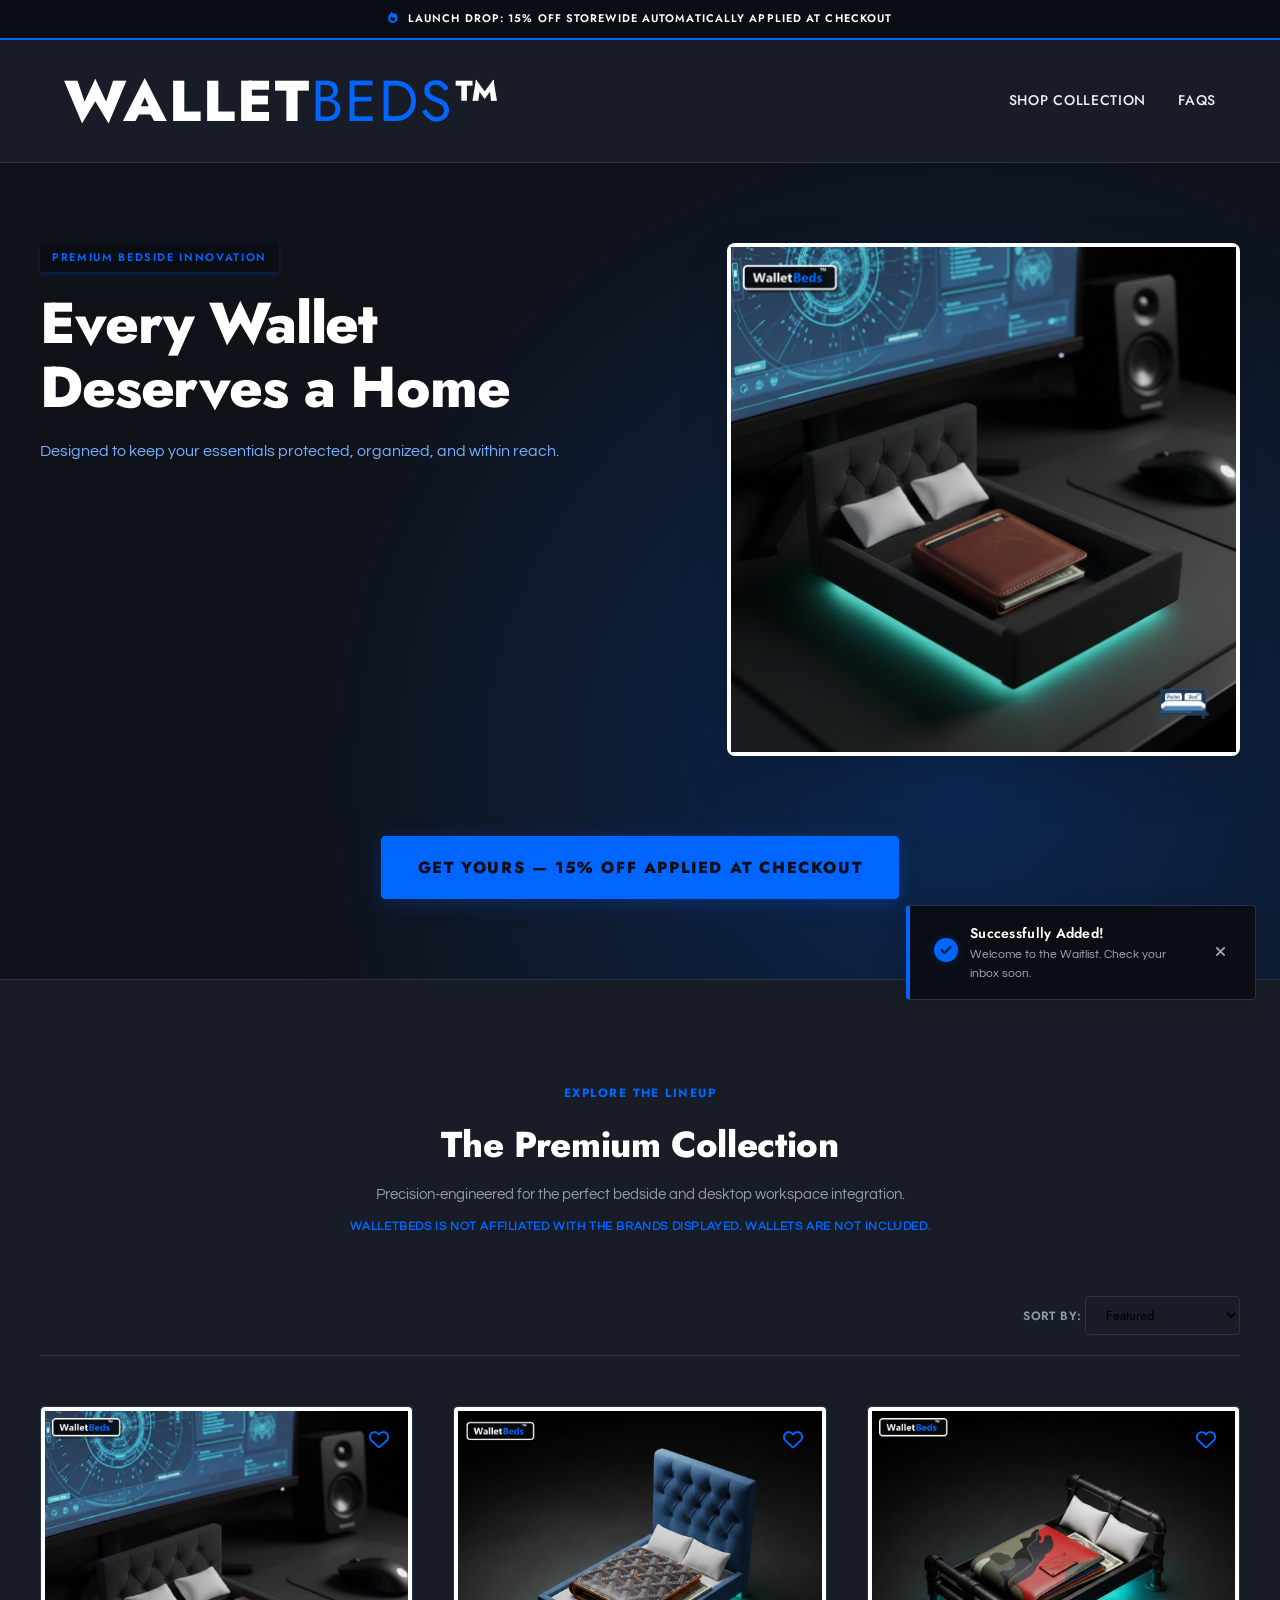
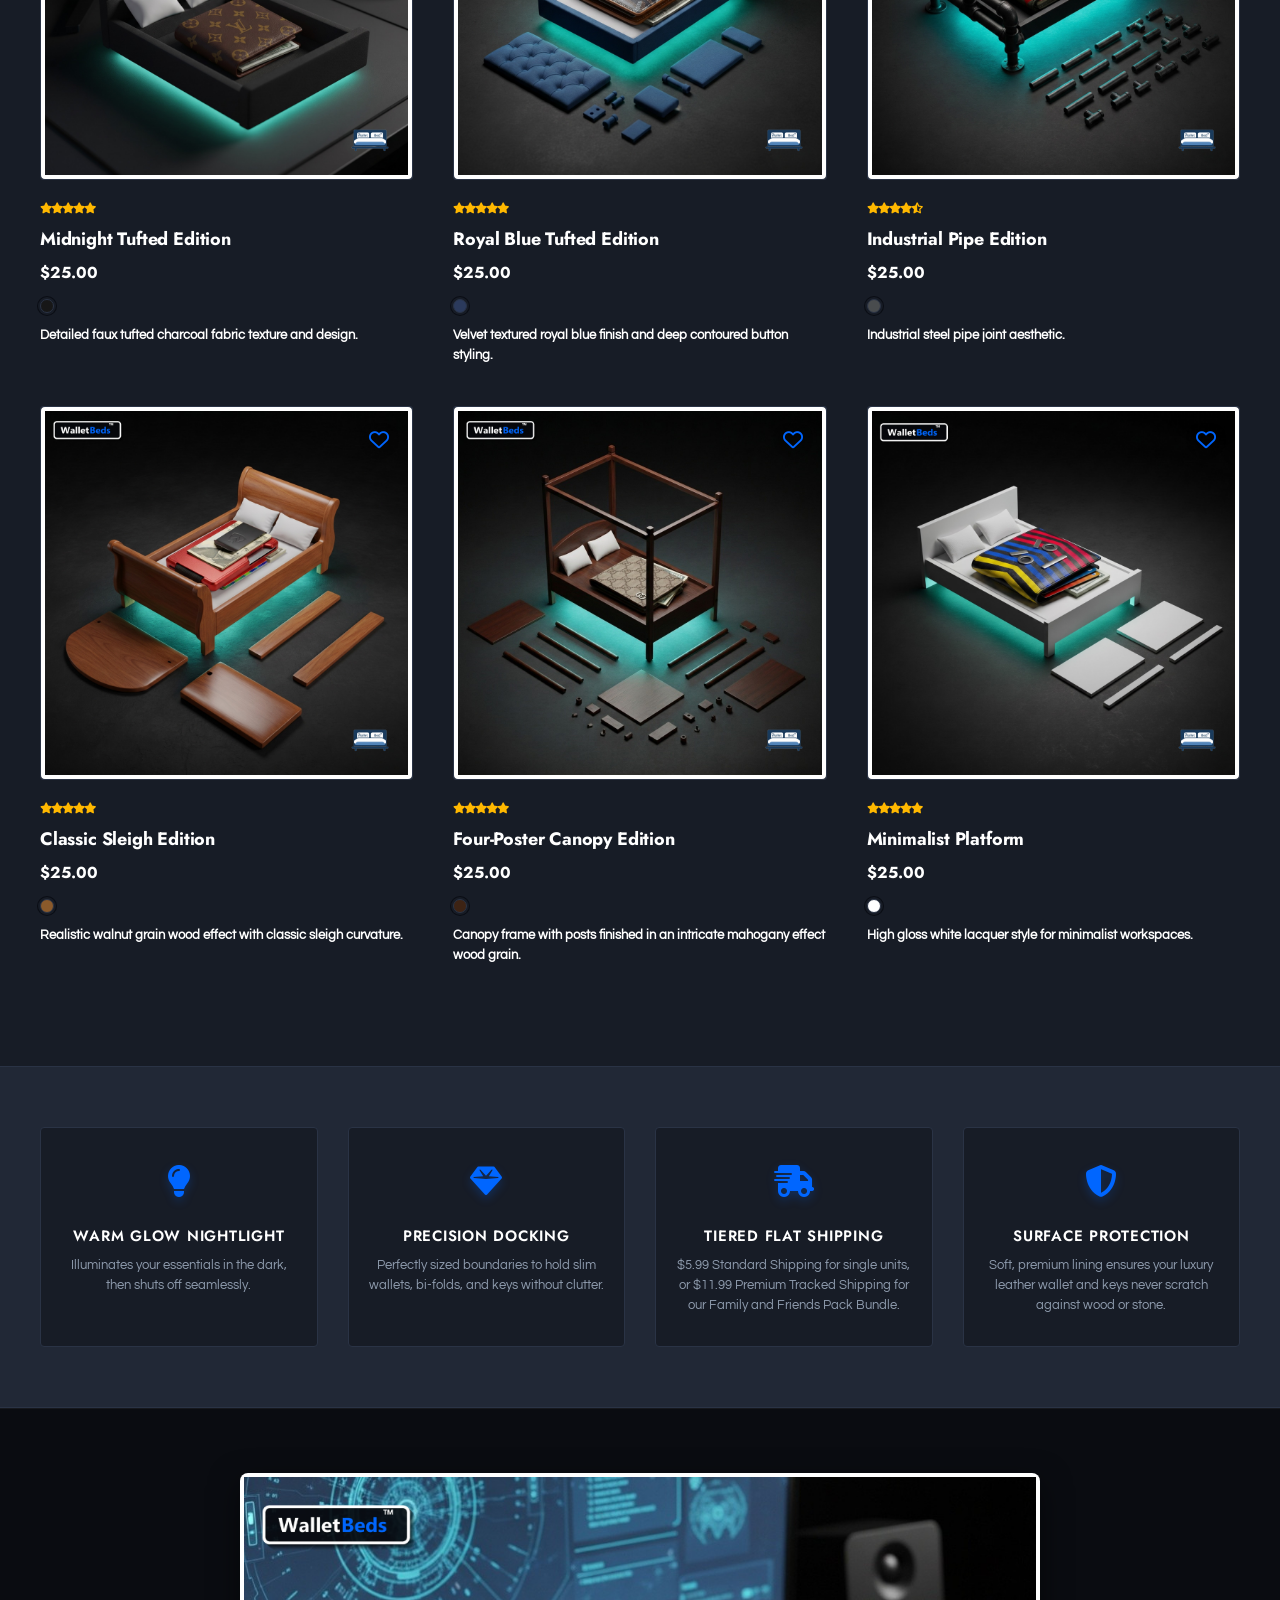
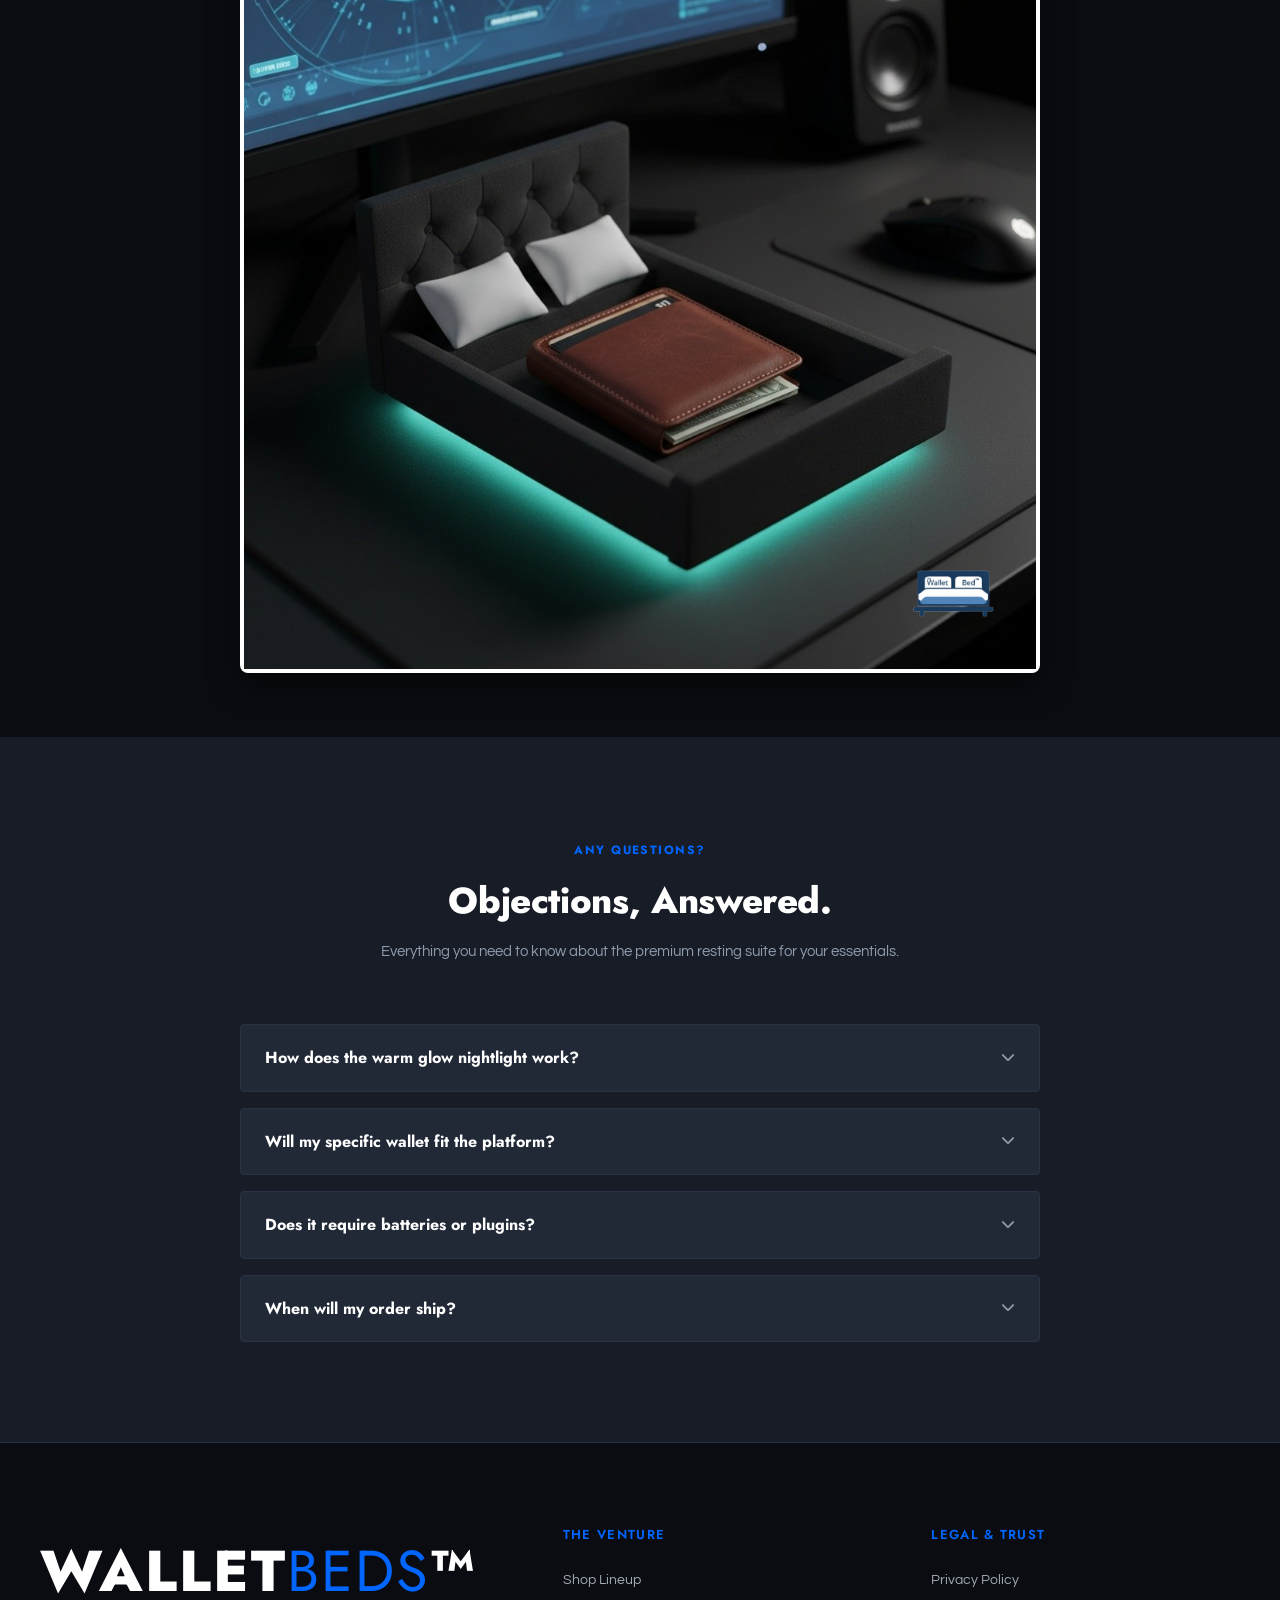
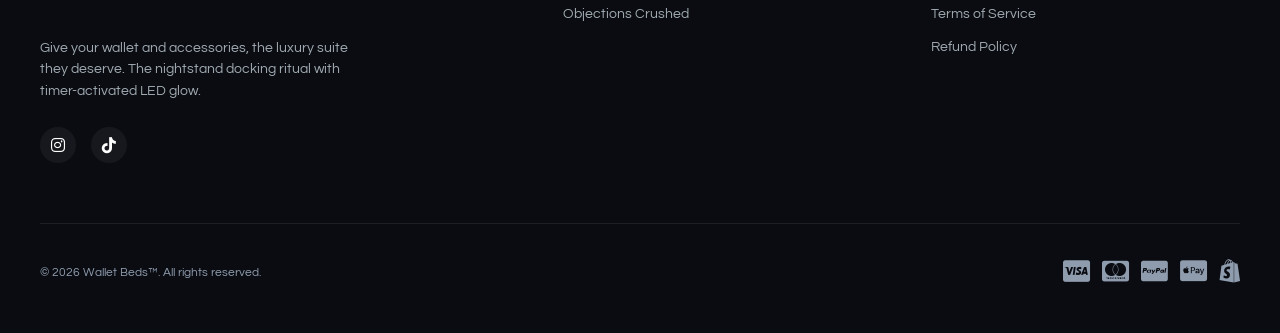
==== commit 73de3186: "Remove Union references from header and footer navigation" ====
--- a/index.html
+++ b/index.html
@@ -37,7 +37,7 @@
             <nav class="navigation">
                 <a href="#collection" class="nav-link">Shop Collection</a>
                 <a href="#faq" class="nav-link">FAQs</a>
-                <a href="#reviews" class="nav-link">The Wallet Union</a>
+
             </nav>
         </div>
     </header>
@@ -621,7 +621,7 @@
                     <h4>The Venture</h4>
                     <a href="#collection">Shop Lineup</a>
                     <a href="#faq">Objections Crushed</a>
-                    <a href="#reviews">Card Union Reviews</a>
+
                 </div>
                 
                 <div class="footer-links-col">
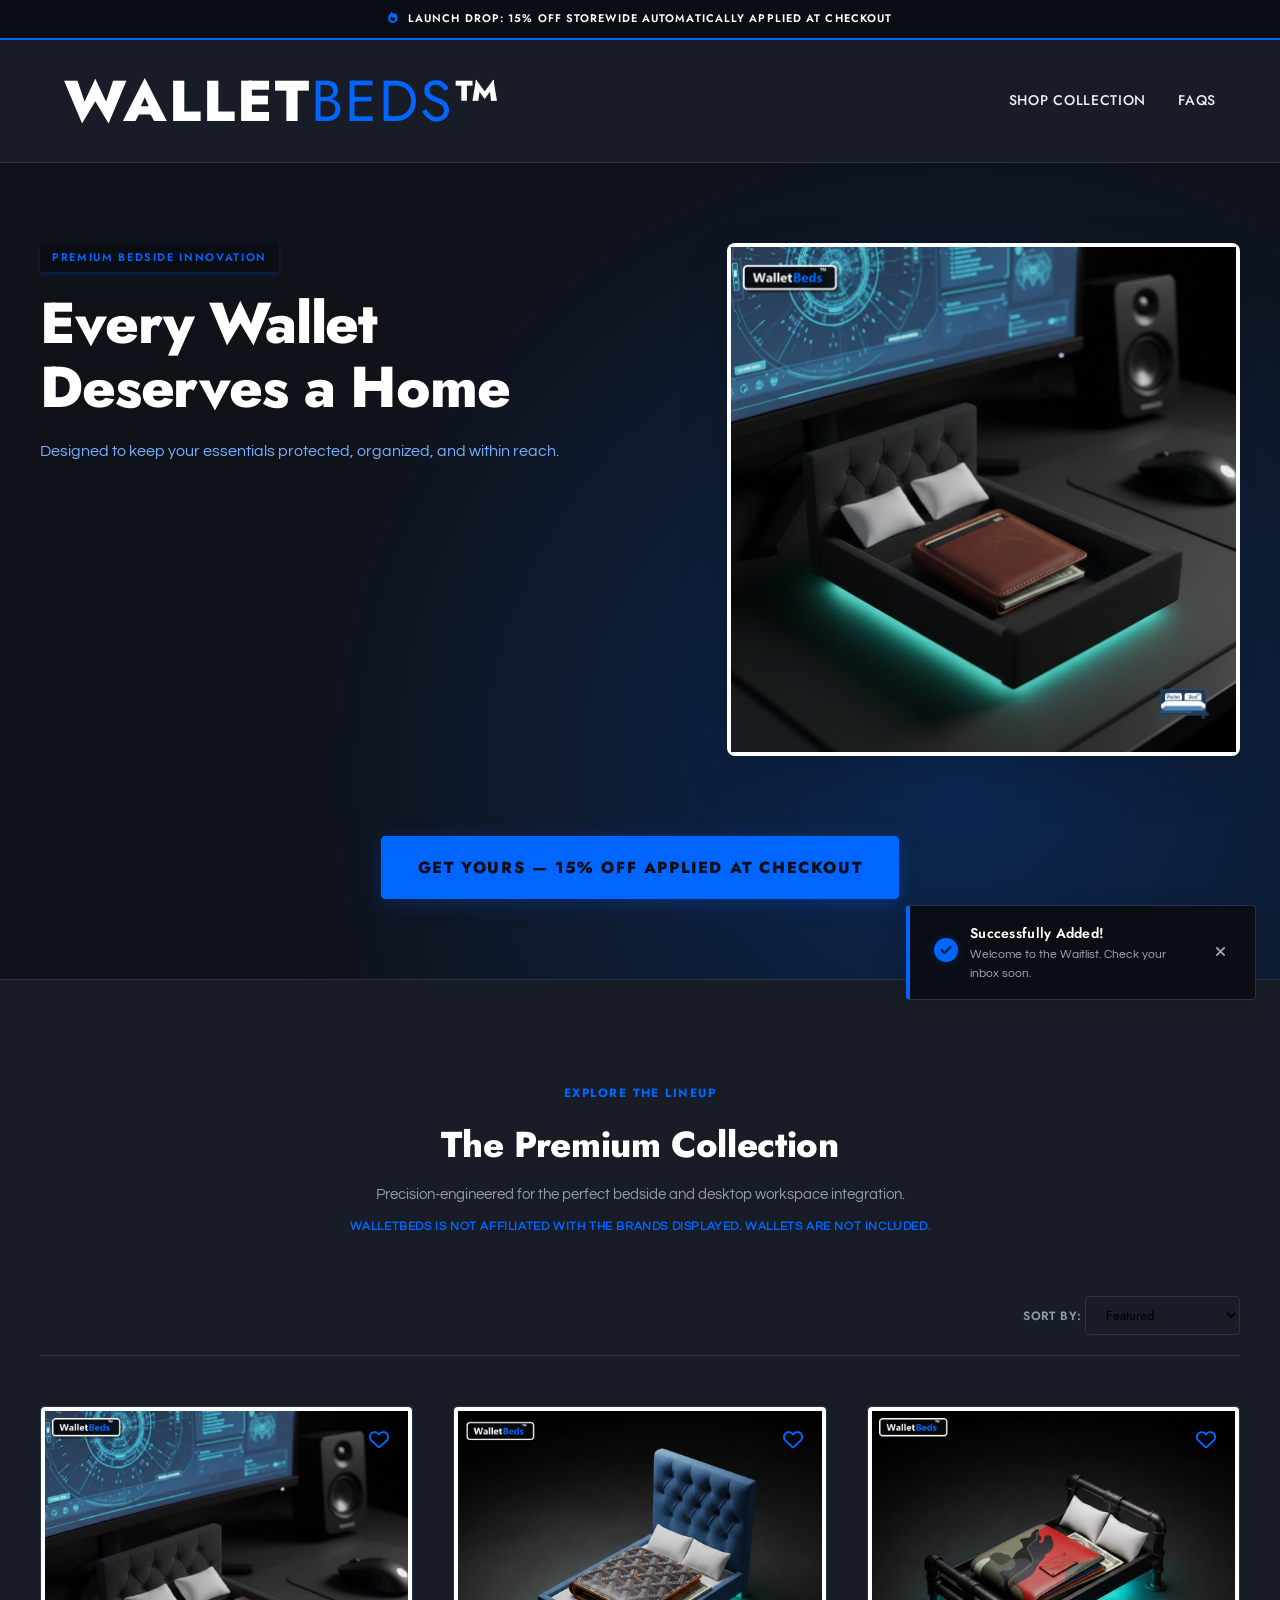
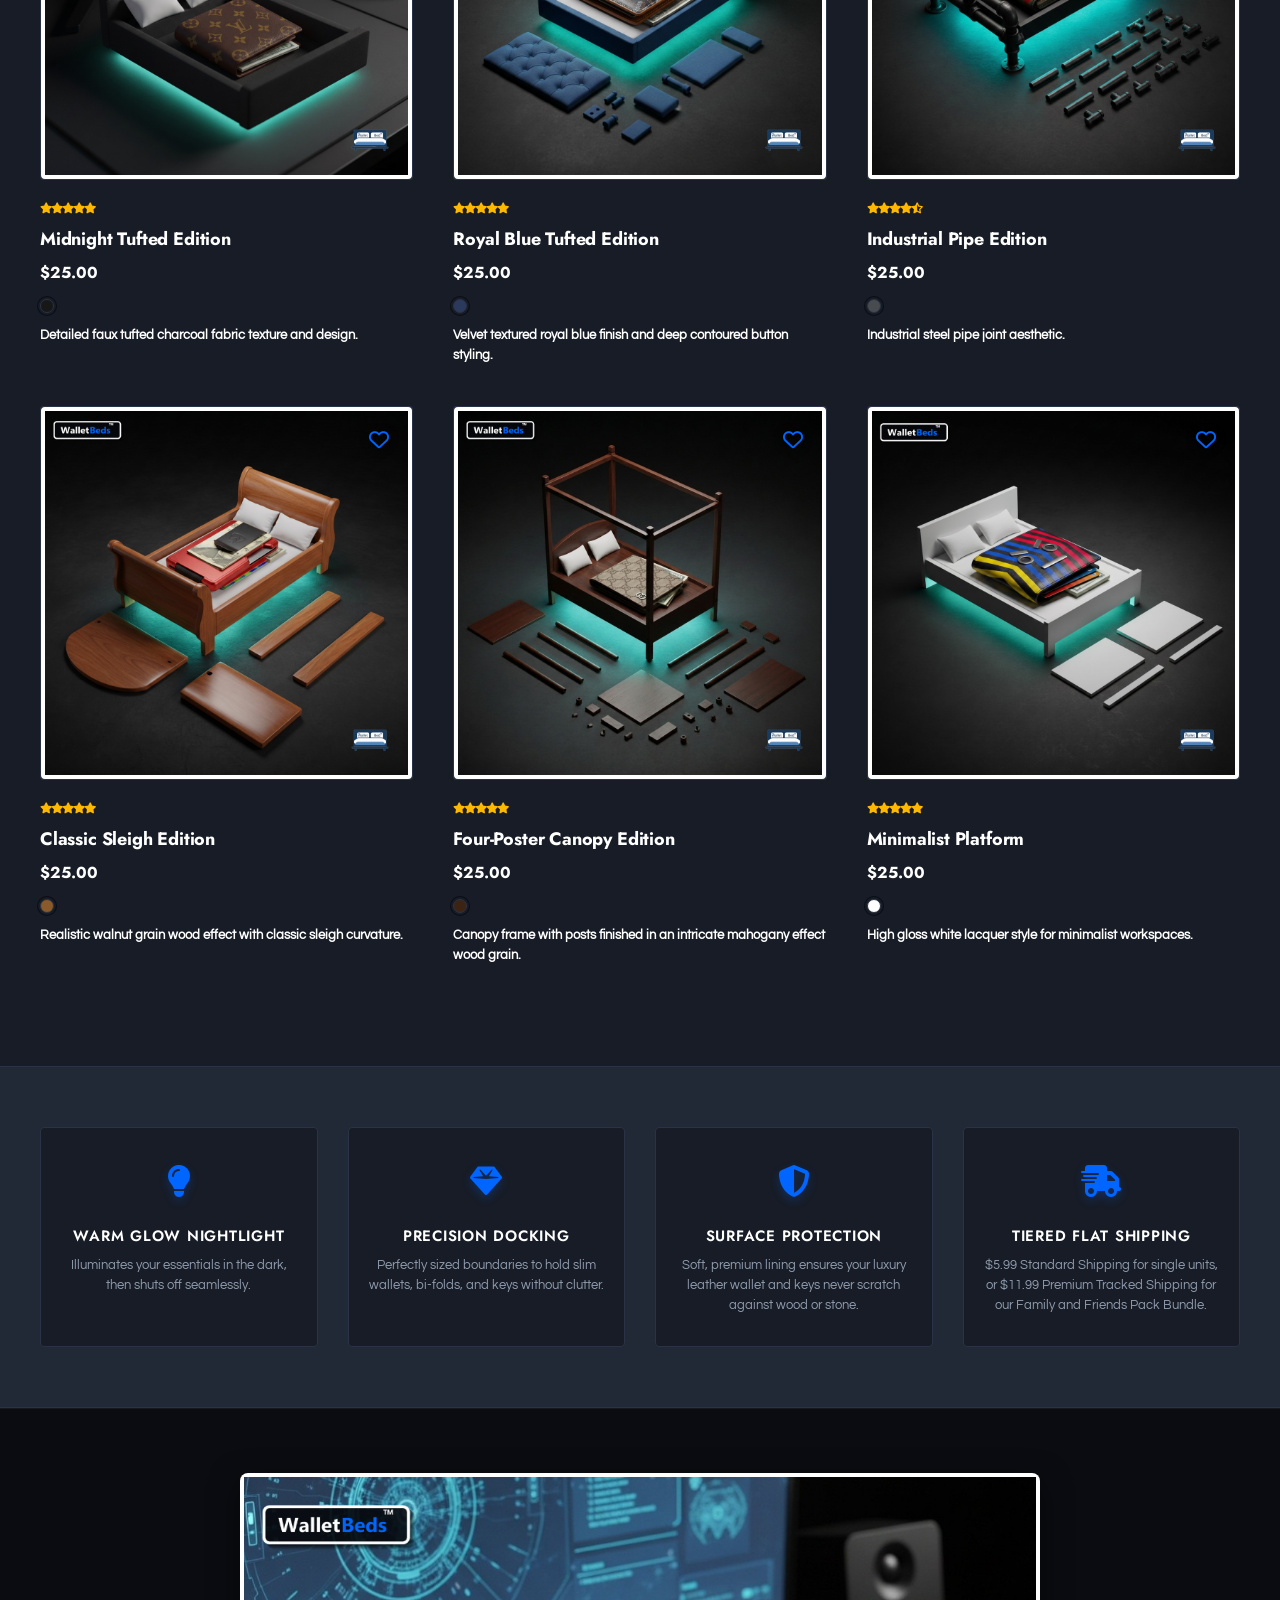
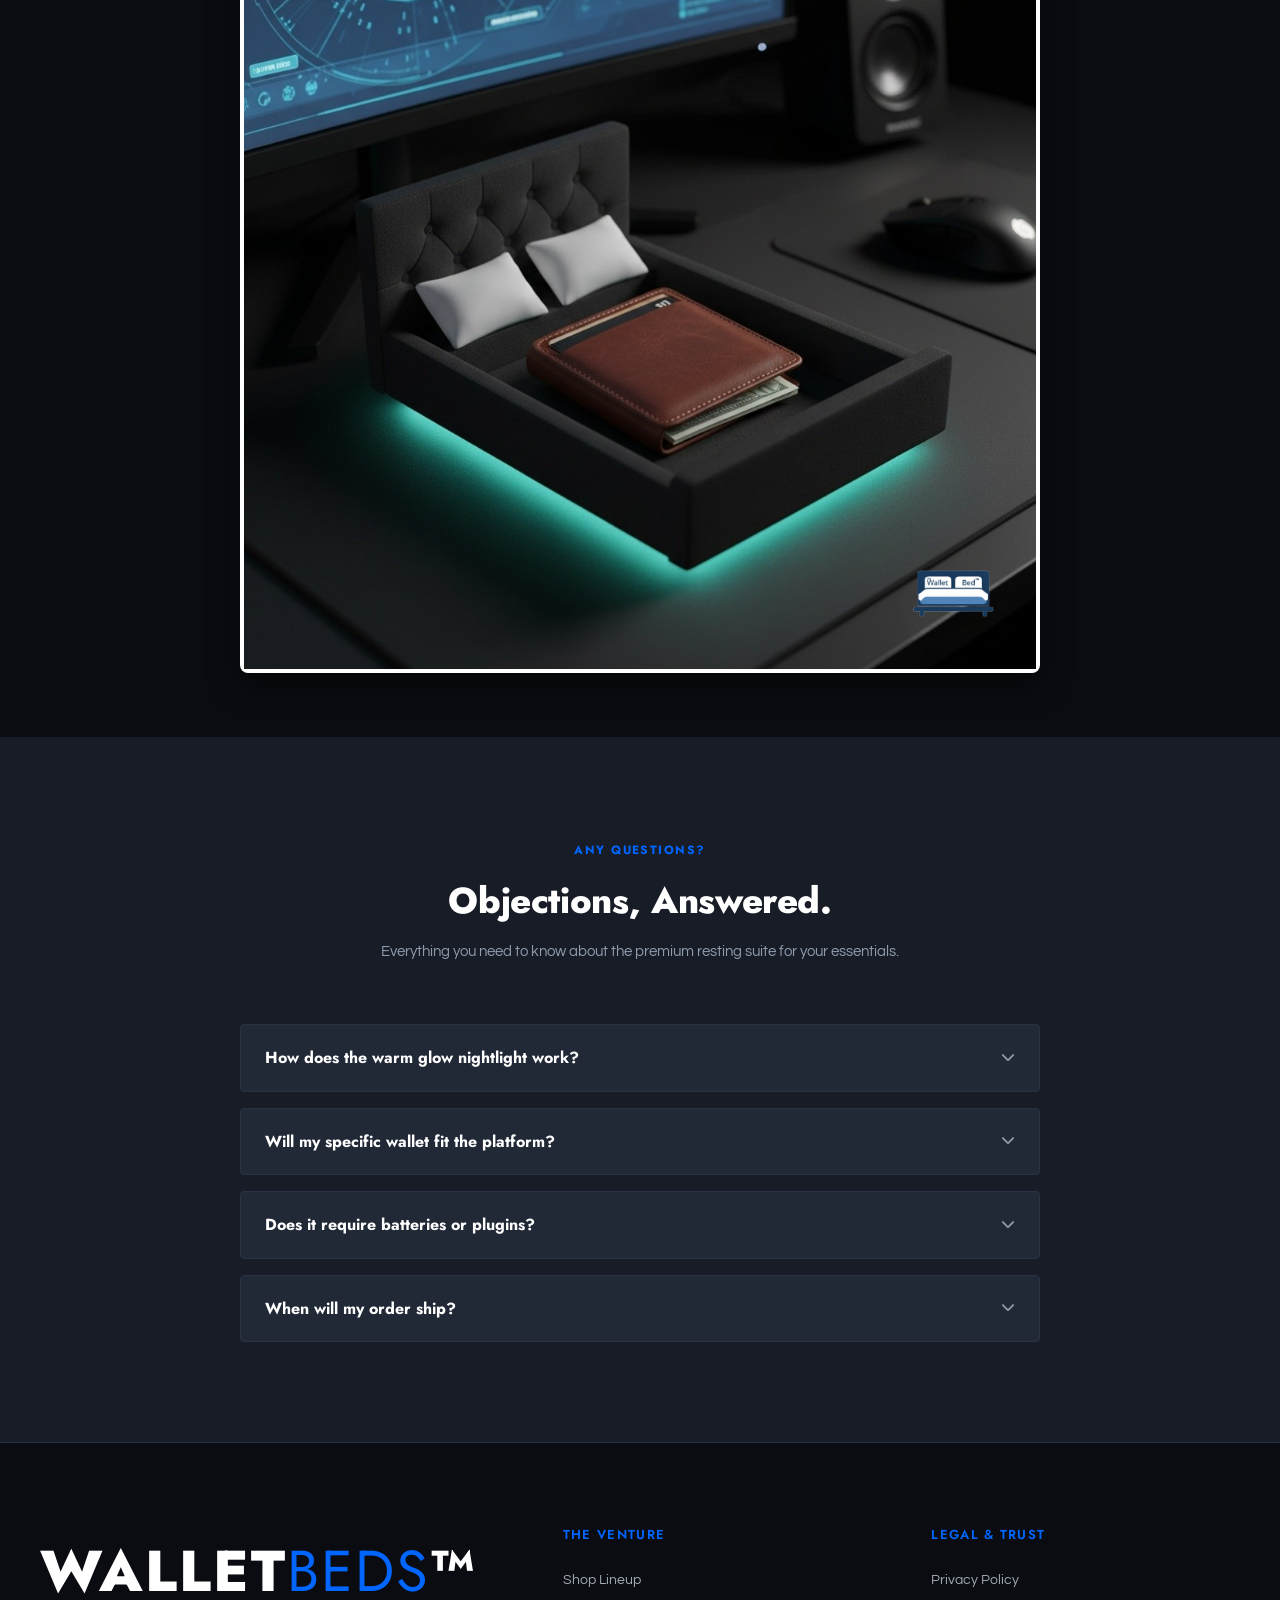
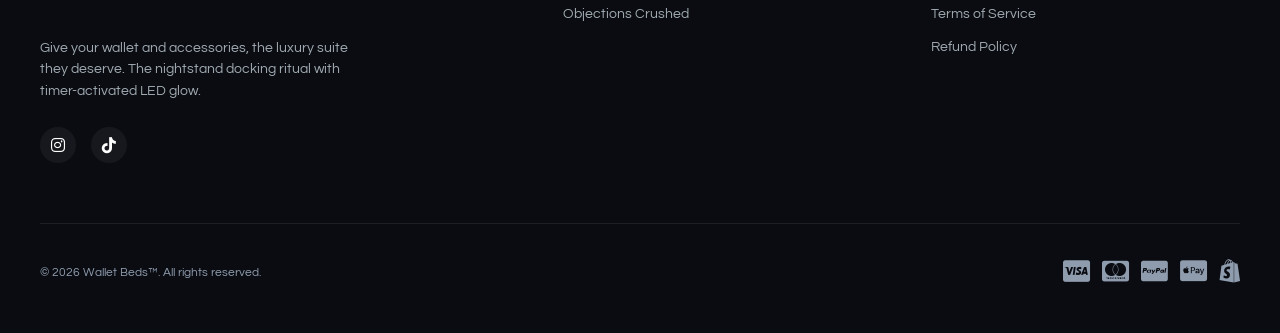
==== commit 4f9b7d11: "Swap Surface Protection and Tiered Flat Shipping trust badges" ====
--- a/index.html
+++ b/index.html
@@ -3,7 +3,7 @@
 <head>
     <meta charset="UTF-8">
     <meta name="viewport" content="width=device-width, initial-scale=1.0">
-    <title>Wallet Beds™ | Luxury Rest for Your Essentials</title>
+    <title>Every Wallet Deserves a Home</title>
     <meta name="description" content="The world's first luxury suite designed specifically for your pocket wallet and keys. Complete with an automated nightlight. Stop letting your wallet end up on bare nightstands, left in the car, or buried in a workout bag.">
     
     <!-- 🔍 Google Search Console & Merchant Center Domain Verification -->
@@ -19,6 +19,9 @@
     
     <!-- Master Stylesheet -->
     <link rel="stylesheet" href="style.css">
+    <!-- Favicon -->
+    <link rel="icon" type="image/png" sizes="32x32" href="favicon.png">
+    <link rel="apple-touch-icon" sizes="180x180" href="apple-touch-icon.png">
 </head>
 <body>
 
@@ -59,7 +62,7 @@
                 <div class="hero-visual">
                     <div class="hero-image-wrapper hero-slider" id="heroSlider">
                         <img src="images/WalletBedHeroClean.png" alt="Wallet Bed Lifestyle" class="hero-main-img hero-slide active">
-                        <img src="images/WalletBedHeroImageInfoGraphicv3.png" alt="Wallet Bed Features Infographic" class="hero-main-img hero-slide">
+                        <img src="images/WalletBedHeroImageInfoGraphicv5.png" alt="Wallet Bed Features Infographic" class="hero-main-img hero-slide">
 
                         <div class="hero-glow-overlay"></div>
                     </div>
@@ -267,14 +270,14 @@
                     <p>Perfectly sized boundaries to hold slim wallets, bi-folds, and keys without clutter.</p>
                 </div>
                 <div class="trust-card">
+                    <div class="trust-icon"><i class="fa-solid fa-shield-halved"></i></div>
+                    <h4>Surface Protection</h4>
+                    <p>Soft, premium lining ensures your luxury leather wallet and keys never scratch against wood or stone.</p>
+                </div>
+                <div class="trust-card">
                     <div class="trust-icon"><i class="fa-solid fa-truck-fast"></i></div>
                     <h4>Tiered Flat Shipping</h4>
                     <p>$5.99 Standard Shipping for single units, or $11.99 Premium Tracked Shipping for our Family and Friends Pack Bundle.</p>
-                </div>
-                <div class="trust-card">
-                    <div class="trust-icon"><i class="fa-solid fa-shield-halved"></i></div>
-                    <h4>Surface Protection</h4>
-                    <p>Soft, premium lining ensures your luxury leather wallet and keys never scratch against wood or stone.</p>
                 </div>
             </div>
         </section>
@@ -285,7 +288,7 @@
             <div class="container" style="text-align: center;">
                 <div class="hero-image-wrapper hero-slider" style="max-width: 800px; margin: 0 auto; border-radius: 8px; box-shadow: 0 10px 30px rgba(0,0,0,0.5);">
                     <img src="images/WalletBedHeroClean.png" alt="Wallet Bed Lifestyle Photo" class="hero-main-img hero-slide active">
-                    <img src="images/WalletBedHeroImageInfoGraphicv3.png" alt="Wallet Bed Features Summary" class="hero-main-img hero-slide">
+                    <img src="images/WalletBedHeroImageInfoGraphicv5.png" alt="Wallet Bed Features Summary" class="hero-main-img hero-slide">
                 </div>
             </div>
         </section>
@@ -332,7 +335,7 @@
                         </div>
                         <div class="accordion-content">
                             <p>
-                                The base model features a bottom-drop hollow cavity housing a coin-cell battery or rechargeable battery module, eliminating ugly wires on your nightstand. It is highly optimized for clean bedside and workspace placement.
+                                The base model features a bottom-drop hollow cavity housing 3 AAA batteries, eliminating ugly wires on your nightstand. It is highly optimized for clean bedside and workspace placement.
                             </p>
                         </div>
                     </div>
